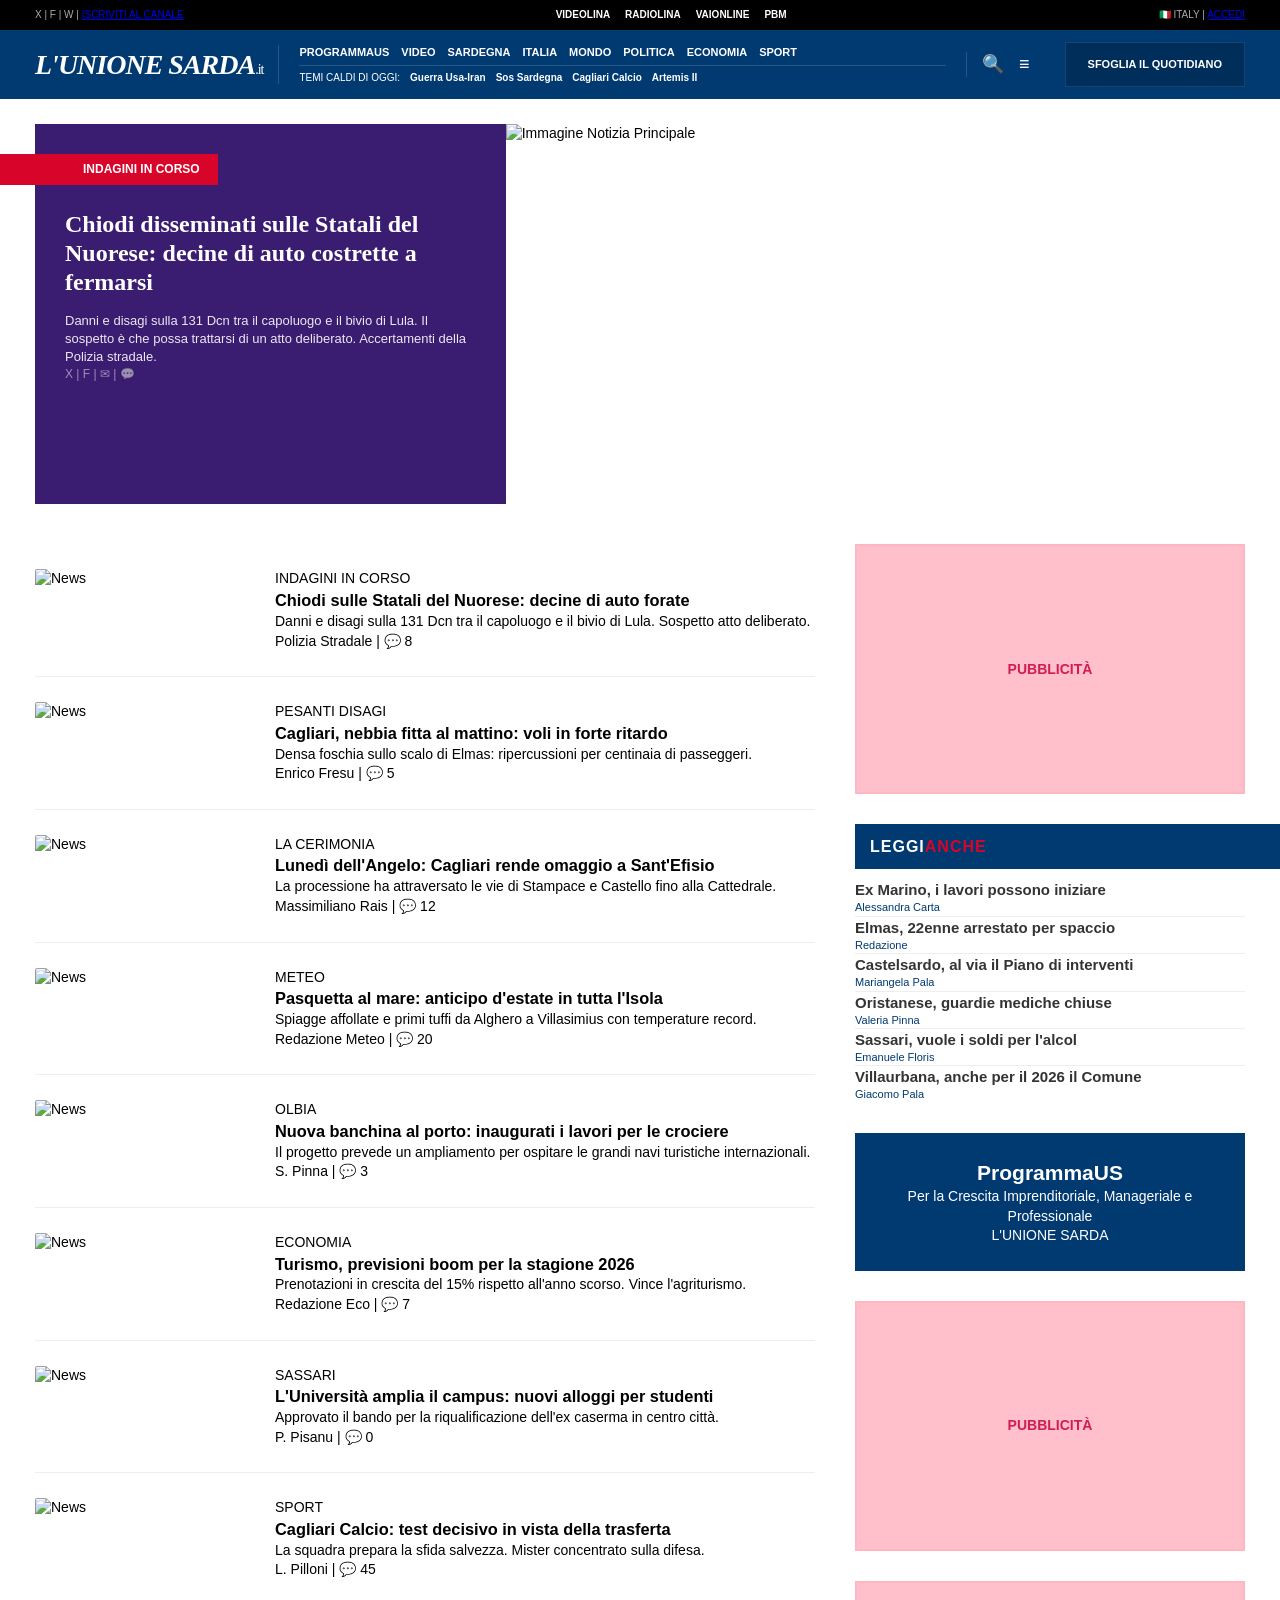
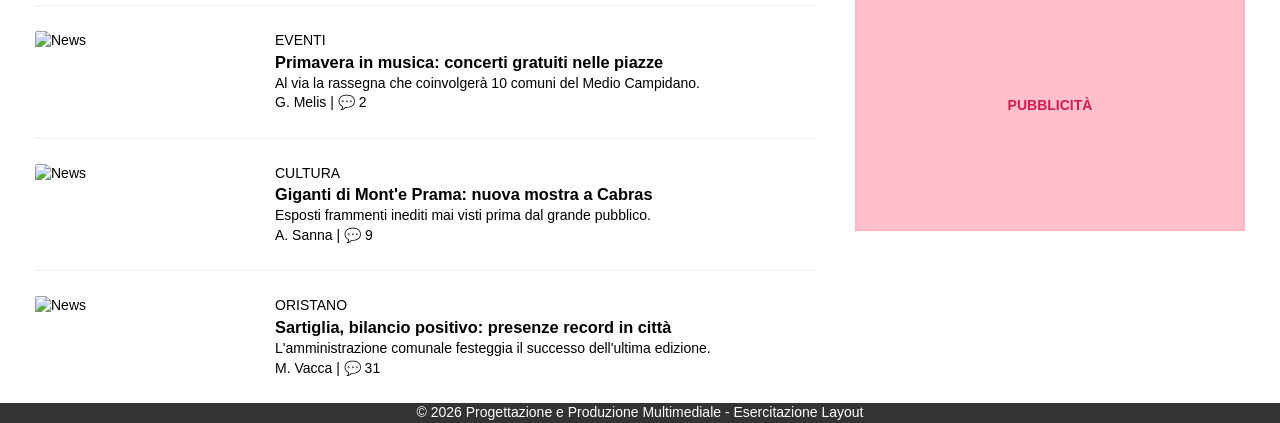
==== progetto PPM/index.html @ 2a77ed12 "Add files via upload" ====
<!DOCTYPE html>
<html lang="it">
<head>
    <meta charset="UTF-8">
    <meta name="viewport" content="width=device-width, initial-scale=1.0">
    <title>L'Unione Sarda - Progetto Multimedia Design 2025/26</title>
    <link rel="stylesheet" href="style.css">
</head>
<body>

    <header class="main-header">
        <div class="header-top-bar">
            <div class="container-full flex-header">
                <div class="top-left-links">
                    <span>X</span> | <span>F</span> | <span>W</span> | <a href="#">Iscriviti al canale</a>
                </div>
                <div class="top-partner-logos">
                    <span class="logo-partner">VIDEOLINA</span>
                    <span class="logo-partner">radiolina</span>
                    <span class="logo-partner">VaIOnLine</span>
                    <span class="logo-partner">PBM</span>
                </div>
                <div class="top-right-user">
                    <span>🇮🇹 Italy</span> | <a href="#">ACCEDI</a>
                </div>
            </div>
        </div>

        <div class="header-main-blue">
            <div class="container-full grid-header-main">
                <div class="logo-area">
                    <h1 class="logo-txt">L'UNIONE SARDA<span>.it</span></h1>
                </div>

                <div class="central-nav">
                    <nav class="main-nav-links" aria-label="Menu Principale">
                        <a href="#">ProgrammaUS</a> <a href="#">Video</a> <a href="#">Sardegna</a> <a href="#">Italia</a> 
                        <a href="#">Mondo</a> <a href="#">Politica</a> <a href="#">Economia</a> <a href="#">Sport</a>
                    </nav>
                    <div class="trending-topics">
                        <span class="trending-label">TEMI CALDI DI OGGI:</span>
                        <a href="#">Guerra Usa-Iran</a> <a href="#">Sos Sardegna</a> <a href="#">Cagliari Calcio</a> <a href="#">Artemis II</a>
                    </div>
                </div>

                <div class="action-icons">
                    <span role="button" aria-label="Cerca">🔍</span> 
                    <span role="button" aria-label="Menu">≡</span>
                </div>

                <div class="sfoglia-button-area">
                    <div class="btn-sfoglia">SFOGLIA IL QUOTIDIANO</div>
                </div>
            </div>
        </div>
    </header>

    <main class="container-full main-content">
        
        <article class="hero-block">
            <div class="hero-info">
                <div class="badge-wrapper">
                    <span class="red-badge">INDAGINI IN CORSO</span>
                </div>
                <h2>Chiodi disseminati sulle Statali del Nuorese: decine di auto costrette a fermarsi</h2>
                <p>Danni e disagi sulla 131 Dcn tra il capoluogo e il bivio di Lula. Il sospetto è che possa trattarsi di un atto deliberato. Accertamenti della Polizia stradale.</p>
                <div class="hero-social">X | F | ✉ | 💬</div>
            </div>
            <div class="hero-img-box">
                <img src="https://placehold.co/800x500/6f42c1/ffffff?text=TEXTURE+VIOLA+800x500" alt="Immagine Notizia Principale">
            </div>
        </article>

        <section class="lower-layout">
            
            <div class="news-list-side">
                
                <article class="news-item">
                    <div class="news-img"><img src="https://placehold.co/200x130/6f42c1/ffffff?text=IMG+1" alt="News"></div>
                    <div class="news-text">
                        <span class="tag-red">INDAGINI IN CORSO</span>
                        <h3>Chiodi sulle Statali del Nuorese: decine di auto forate</h3>
                        <p>Danni e disagi sulla 131 Dcn tra il capoluogo e il bivio di Lula. Sospetto atto deliberato.</p>
                        <div class="news-footer">Polizia Stradale | 💬 8</div>
                    </div>
                </article>

                <article class="news-item">
                    <div class="news-img"><img src="https://placehold.co/200x130/6f42c1/ffffff?text=IMG+2" alt="News"></div>
                    <div class="news-text">
                        <span class="tag-red">PESANTI DISAGI</span>
                        <h3>Cagliari, nebbia fitta al mattino: voli in forte ritardo</h3>
                        <p>Densa foschia sullo scalo di Elmas: ripercussioni per centinaia di passeggeri.</p>
                        <div class="news-footer">Enrico Fresu | 💬 5</div>
                    </div>
                </article>

                <article class="news-item">
                    <div class="news-img"><img src="https://placehold.co/200x130/6f42c1/ffffff?text=IMG+3" alt="News"></div>
                    <div class="news-text">
                        <span class="tag-red">LA CERIMONIA</span>
                        <h3>Lunedì dell'Angelo: Cagliari rende omaggio a Sant'Efisio</h3>
                        <p>La processione ha attraversato le vie di Stampace e Castello fino alla Cattedrale.</p>
                        <div class="news-footer">Massimiliano Rais | 💬 12</div>
                    </div>
                </article>

                <article class="news-item">
                    <div class="news-img"><img src="https://placehold.co/200x130/6f42c1/ffffff?text=IMG+4" alt="News"></div>
                    <div class="news-text">
                        <span class="tag-red">METEO</span>
                        <h3>Pasquetta al mare: anticipo d'estate in tutta l'Isola</h3>
                        <p>Spiagge affollate e primi tuffi da Alghero a Villasimius con temperature record.</p>
                        <div class="news-footer">Redazione Meteo | 💬 20</div>
                    </div>
                </article>

                <article class="news-item">
                    <div class="news-img"><img src="https://placehold.co/200x130/6f42c1/ffffff?text=IMG+5" alt="News"></div>
                    <div class="news-text">
                        <span class="tag-red">OLBIA</span>
                        <h3>Nuova banchina al porto: inaugurati i lavori per le crociere</h3>
                        <p>Il progetto prevede un ampliamento per ospitare le grandi navi turistiche internazionali.</p>
                        <div class="news-footer">S. Pinna | 💬 3</div>
                    </div>
                </article>

                <article class="news-item">
                    <div class="news-img"><img src="https://placehold.co/200x130/6f42c1/ffffff?text=IMG+6" alt="News"></div>
                    <div class="news-text">
                        <span class="tag-red">ECONOMIA</span>
                        <h3>Turismo, previsioni boom per la stagione 2026</h3>
                        <p>Prenotazioni in crescita del 15% rispetto all'anno scorso. Vince l'agriturismo.</p>
                        <div class="news-footer">Redazione Eco | 💬 7</div>
                    </div>
                </article>

                <article class="news-item">
                    <div class="news-img"><img src="https://placehold.co/200x130/6f42c1/ffffff?text=IMG+7" alt="News"></div>
                    <div class="news-text">
                        <span class="tag-red">SASSARI</span>
                        <h3>L'Università amplia il campus: nuovi alloggi per studenti</h3>
                        <p>Approvato il bando per la riqualificazione dell'ex caserma in centro città.</p>
                        <div class="news-footer">P. Pisanu | 💬 0</div>
                    </div>
                </article>

                <article class="news-item">
                    <div class="news-img"><img src="https://placehold.co/200x130/6f42c1/ffffff?text=IMG+8" alt="News"></div>
                    <div class="news-text">
                        <span class="tag-red">SPORT</span>
                        <h3>Cagliari Calcio: test decisivo in vista della trasferta</h3>
                        <p>La squadra prepara la sfida salvezza. Mister concentrato sulla difesa.</p>
                        <div class="news-footer">L. Pilloni | 💬 45</div>
                    </div>
                </article>

                <article class="news-item">
                    <div class="news-img"><img src="https://placehold.co/200x130/6f42c1/ffffff?text=IMG+9" alt="News"></div>
                    <div class="news-text">
                        <span class="tag-red">EVENTI</span>
                        <h3>Primavera in musica: concerti gratuiti nelle piazze</h3>
                        <p>Al via la rassegna che coinvolgerà 10 comuni del Medio Campidano.</p>
                        <div class="news-footer">G. Melis | 💬 2</div>
                    </div>
                </article>

                <article class="news-item">
                    <div class="news-img"><img src="https://placehold.co/200x130/6f42c1/ffffff?text=IMG+10" alt="News"></div>
                    <div class="news-text">
                        <span class="tag-red">CULTURA</span>
                        <h3>Giganti di Mont'e Prama: nuova mostra a Cabras</h3>
                        <p>Esposti frammenti inediti mai visti prima dal grande pubblico.</p>
                        <div class="news-footer">A. Sanna | 💬 9</div>
                    </div>
                </article>

                <article class="news-item">
                    <div class="news-img"><img src="https://placehold.co/200x130/6f42c1/ffffff?text=IMG+11" alt="News"></div>
                    <div class="news-text">
                        <span class="tag-red">ORISTANO</span>
                        <h3>Sartiglia, bilancio positivo: presenze record in città</h3>
                        <p>L'amministrazione comunale festeggia il successo dell'ultima edizione.</p>
                        <div class="news-footer">M. Vacca | 💬 31</div>
                    </div>
                </article>

            </div> <aside class="ads-sidebar">
                
                <div class="ad-pink">PUBBLICITÀ</div>

                <div class="leggi-anche-box">
                    <div class="leggi-anche-header">
                        LEGGI <span>ANCHE</span>
                    </div>
                    <ul class="leggi-anche-list">
                        <li><a href="#">Ex Marino, i lavori possono iniziare</a><span class="autore-link">Alessandra Carta</span></li>
                        <li><a href="#">Elmas, 22enne arrestato per spaccio</a><span class="autore-link">Redazione</span></li>
                        <li><a href="#">Castelsardo, al via il Piano di interventi</a><span class="autore-link">Mariangela Pala</span></li>
                        <li><a href="#">Oristanese, guardie mediche chiuse</a><span class="autore-link">Valeria Pinna</span></li>
                        <li><a href="#">Sassari, vuole i soldi per l'alcol</a><span class="autore-link">Emanuele Floris</span></li>
                        <li><a href="#">Villaurbana, anche per il 2026 il Comune</a><span class="autore-link">Giacomo Pala</span></li>
                    </ul>
                </div>

                <div class="promo-blue-card">
                    <h2>ProgrammaUS</h2>
                    <p>Per la Crescita Imprenditoriale, Manageriale e Professionale</p>
                    <div class="promo-footer">L'UNIONE SARDA</div>
                </div>

                <div class="ad-pink">PUBBLICITÀ</div>
                <div class="ad-pink">PUBBLICITÀ</div>

            </aside>
        </section>

    </main>

    <footer class="main-footer">
        <div class="container-full">
            <p>&copy; 2026 Progettazione e Produzione Multimediale - Esercitazione Layout</p>
        </div>
    </footer>

</body>
</html>
---- progetto PPM/style.css ----
/* =========================================================
   1. RESET E VARIABILI (Punto Zero)
   ========================================================= */
* {
    margin: 0 !important;
    padding: 0 !important;
    box-sizing: border-box !important;
}

:root {
    --us-black: #000000;
    --us-blue-main: #003a70;
    --us-blue-dark: #002e5a;
    --viola-notizia: #3a1c71;
    --rosso-news: #d90429;
    --border-light: rgba(255,255,255,0.15);
}

html, body {
    width: 100%;
    background-color: #ffffff;
    font-family: 'Segoe UI', Tahoma, Geneva, Verdana, sans-serif;
    font-size: 14px;
    line-height: 1.4;
    /* CRITICO: Impedisce lo scroll laterale per le linguette infinite */
    overflow-x: hidden; 
}

.container-full { 
    max-width: 1240px; 
    margin: 0 auto !important; 
    padding: 0 15px !important; 
}

/* =========================================================
   2. HEADER (Invariato)
   ========================================================= */
.header-top-bar {
    background-color: var(--us-black) !important;
    color: #aaa !important;
    font-size: 10px !important;
    padding: 8px 0 !important;
    text-transform: uppercase;
    width: 100%;
    display: block !important;
}

.flex-header { display: flex !important; justify-content: space-between !important; align-items: center !important; }
.top-partner-logos { display: flex !important; gap: 15px !important; color: #fff !important; font-weight: bold; }
.header-main-blue { background-color: var(--us-blue-main) !important; color: #fff !important; padding: 12px 0 0 0 !important; }
.grid-header-main { display: grid !important; grid-template-columns: auto 1fr auto auto; align-items: center !important; gap: 20px !important; padding-bottom: 12px !important; }
.logo-txt { font-family: 'Times New Roman', serif; font-style: italic; font-weight: bold; font-size: 28px !important; letter-spacing: -1px; }
.logo-txt span { font-style: normal; font-weight: normal; font-size: 14px !important; }
.logo-area { border-right: 1px solid var(--border-light) !important; padding-right: 15px !important; }
.central-nav { display: flex !important; flex-direction: column !important; gap: 5px !important; }
.main-nav-links { display: flex !important; gap: 12px !important; }
.main-nav-links a { color: #fff !important; text-decoration: none; font-size: 11px !important; font-weight: 700; text-transform: uppercase; }
.trending-topics { font-size: 10px !important; border-top: 1px solid var(--border-light) !important; padding-top: 5px !important; display: flex !important; gap: 10px !important; }
.trending-topics a { color: #fff !important; text-decoration: none; font-weight: bold; }
.action-icons { display: flex !important; gap: 15px !important; font-size: 18px !important; padding: 0 15px !important; border-left: 1px solid var(--border-light) !important; }
.btn-sfoglia { background-color: var(--us-blue-dark) !important; padding: 14px 22px !important; font-size: 11px !important; font-weight: bold; border: 1px solid rgba(255,255,255,0.1) !important; }

/* =========================================================
   3. HERO BLOCK (Linguetta Rossa a SINISTRA)
   ========================================================= */
.main-content { margin-top: 25px !important; }
.hero-block { display: flex !important; background: #fff; min-height: 380px; overflow: visible !important; }

.hero-info {
    flex: 1 !important; 
    background-color: var(--viola-notizia) !important;
    padding: 30px !important; 
    position: relative;
    color: white !important;
    display: flex !important; 
    flex-direction: column !important; 
    justify-content: flex-start !important;
}

.hero-img-box { flex: 1.8 !important; }
.hero-img-box img { width: 100%; height: 100%; object-fit: cover; display: block; }

.badge-wrapper { position: relative; margin-top: -10px; margin-bottom: 25px !important; display: flex; }
.red-badge {
    background-color: var(--rosso-news) !important;
    padding: 7px 18px !important; 
    font-weight: bold; font-size: 12px !important;
    color: white !important;
    text-transform: uppercase;
    position: relative; z-index: 5; 
}

/* Nastro infinito a sinistra */
.red-badge::before {
    content: ""; position: absolute; top: 0; bottom: 0; right: 0;
    left: -4000px !important; background-color: var(--rosso-news) !important; z-index: -1; 
}

.hero-info h2 { font-family: 'Georgia', serif; font-size: 24px !important; line-height: 1.2 !important; margin-bottom: 15px !important; }
.hero-info p { font-size: 13px !important; opacity: 0.9 !important; margin-bottom: 20px; }
.hero-social { margin-top: auto; color: rgba(255,255,255,0.5); font-size: 12px; }

/* =========================================================
   4. LAYOUT 11 NOTIZIE E SIDEBAR
   ========================================================= */
.lower-layout { display: grid !important; grid-template-columns: 2fr 1fr !important; gap: 40px !important; margin-top: 40px !important; }

.news-item { display: flex !important; gap: 20px !important; padding: 25px 0 !important; border-bottom: 1px solid #eee !important; }
.news-item:last-child { border-bottom: none !important; }
.news-img { flex: 0 0 220px !important; }
.news-img img { width: 100%; height: auto; display: block; border-radius: 2px; }
.news-text { flex: 1 !important; display: flex; flex-direction: column; justify-content: center; }

.ads-sidebar { display: flex !important; flex-direction: column !important; gap: 30px !important; overflow: visible !important; }

.ad-pink {
    background-color: #ffc0cb !important;
    min-height: 250px !important;
    display: flex !important; align-items: center; justify-content: center;
    color: #d11d53 !important; font-weight: bold; border: 2px solid #ffb6c1 !important;
    text-transform: uppercase;
}

/* =========================================================
   5. BOX LEGGI ANCHE (Linguetta Blu con testo Bianco/Rosso)
   ========================================================= */
.leggi-anche-box {
    background-color: #fff;
    margin-top: 10px;
    position: relative;
    /* overflow: visible permette alla barra blu di uscire a destra dello schermo */
    overflow: visible !important; 
}

.leggi-anche-header {
    /* Barra spessa blu */
    height: 45px !important;
    background-color: var(--us-blue-main) !important; /* Barra tutta blu */
    display: flex !important;
    align-items: center !important;
    padding: 0 15px !important;
    
    /* Testo "LEGGI" (e impostazione base) in bianco */
    color: #ffffff !important;
    font-weight: bold;
    font-size: 16px;
    text-transform: uppercase;
    letter-spacing: 1px;
    
    position: relative;
    z-index: 5;
}

/* Nastro infinito blu a DESTRA */
.leggi-anche-header::after {
    content: "";
    position: absolute;
    top: 0; 
    bottom: 0; 
    left: 0;
    /* La barra blu si allunga a destra per 4000px */
    right: -4000px !important; 
    background-color: var(--us-blue-main) !important;
    z-index: -1;
}

/* La parola "ANCHE" scritta in ROSSO */
.leggi-anche-header span {
    color: var(--rosso-news) !important; /* Applica il rosso della variabile */
    margin-left: 6px; /* Spazio tra le due parole */
}

/* Lista dei link sotto la barra */
.leggi-anche-list { 
    list-style: none !important; 
    padding-top: 10px !important; 
}

.leggi-anche-list li { 
    padding: 12px 0; 
    border-bottom: 1px solid #eee; 
}

.leggi-anche-list li:last-child { 
    border-bottom: none; 
}

.leggi-anche-list li a { 
    text-decoration: none; 
    color: #333 !important; 
    font-weight: 700; 
    font-size: 15px; 
    display: block; 
    margin-bottom: 4px;
}

.leggi-anche-list li a:hover { 
    color: var(--us-blue-main) !important; 
}

/* Nome autore */
.autore-link { 
    display: block; 
    font-size: 11px; 
    color: var(--us-blue-main); 
    font-weight: 500; 
}

/* Card Promo e Footer (Raggruppati qui per ordine) */
.promo-blue-card { 
    background-color: var(--us-blue-main) !important; 
    color: white !important; 
    padding: 25px !important; 
    text-align: center !important; 
    margin-top: 20px;
}

.main-footer { 
    background: #333; 
    color: #fff; 
    padding: 30px 0; 
    margin-top: 50px; 
    text-align: center; 
}
/* =========================================================
   6. RESPONSIVE
   ========================================================= */
@media (max-width: 1024px) {
    .grid-header-main, .lower-layout { grid-template-columns: 1fr !important; }
    .hero-block, .news-item { flex-direction: column !important; }
    .news-img { flex: none !important; width: 100% !important; }
    /* Riduciamo le linguette su mobile per sicurezza */
    .red-badge::before { left: -200px !important; }
    .leggi-anche-header::after { right: -200px !important; }
}
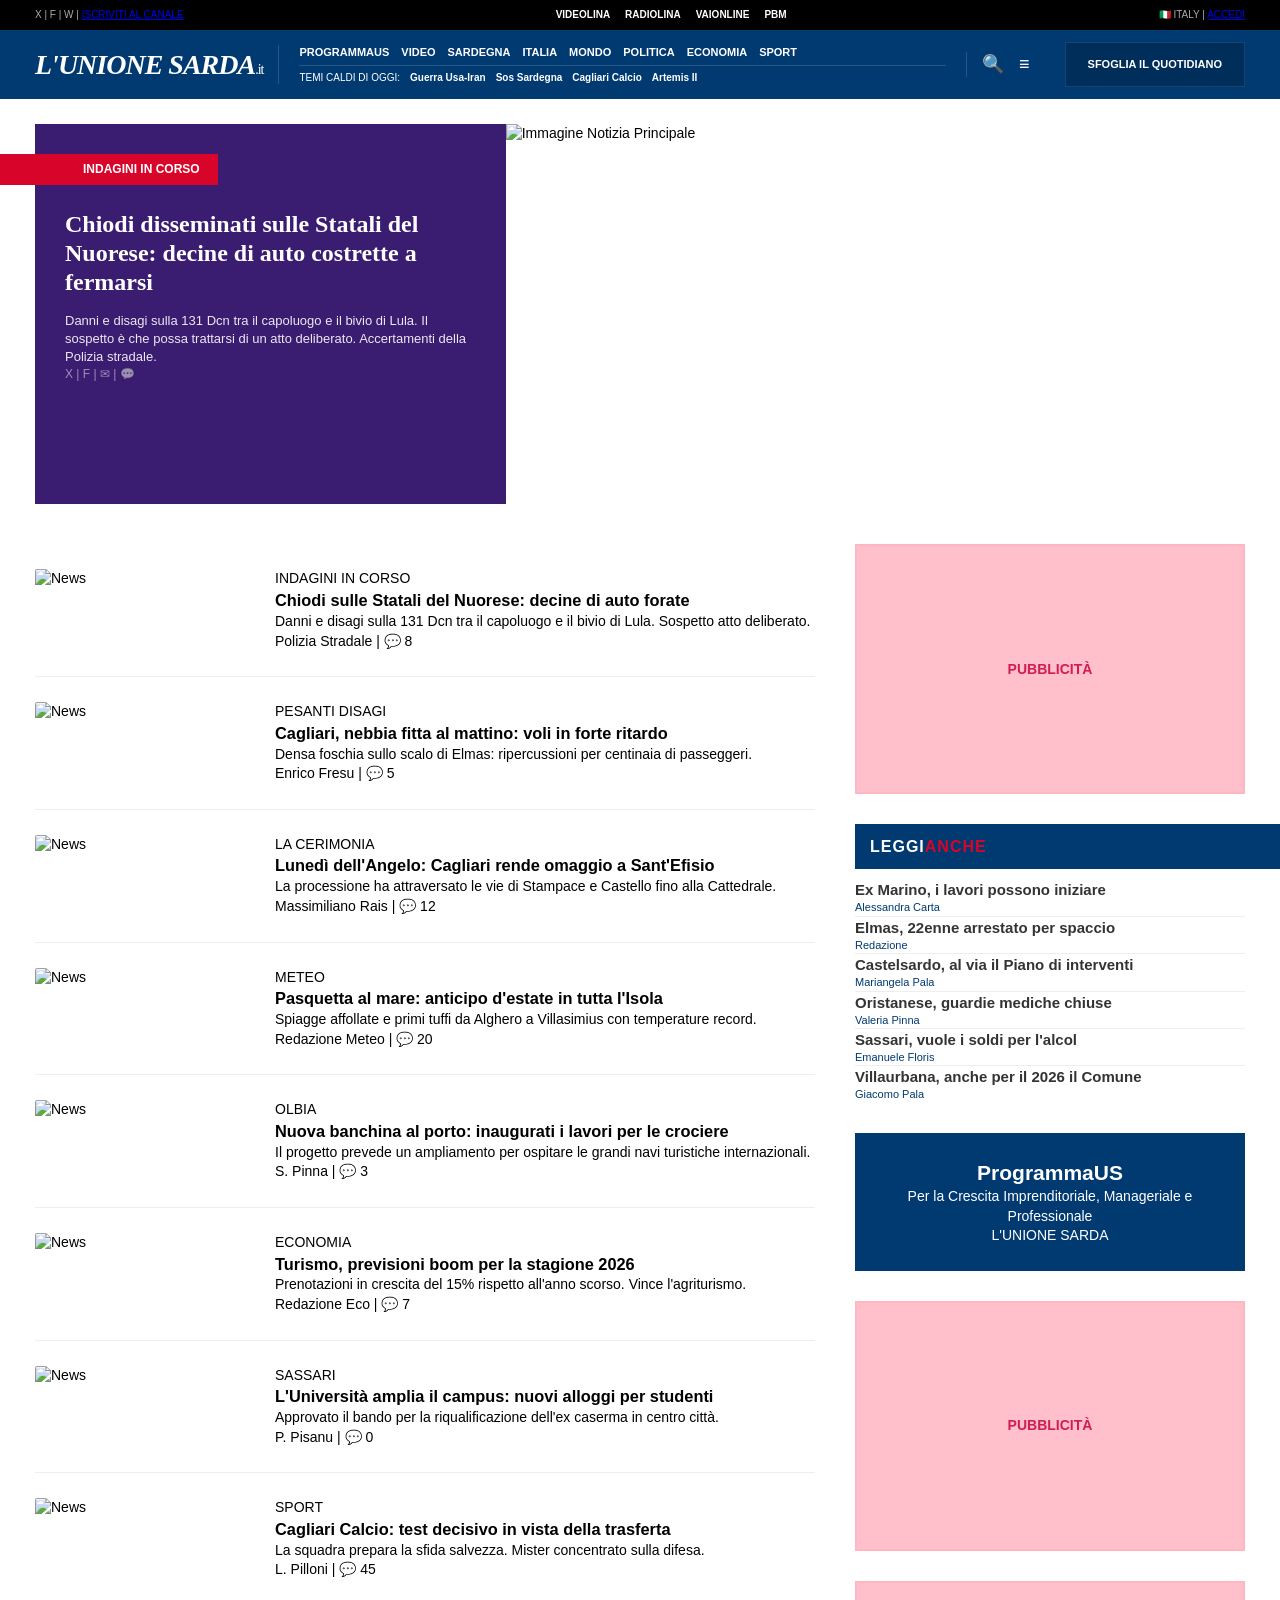
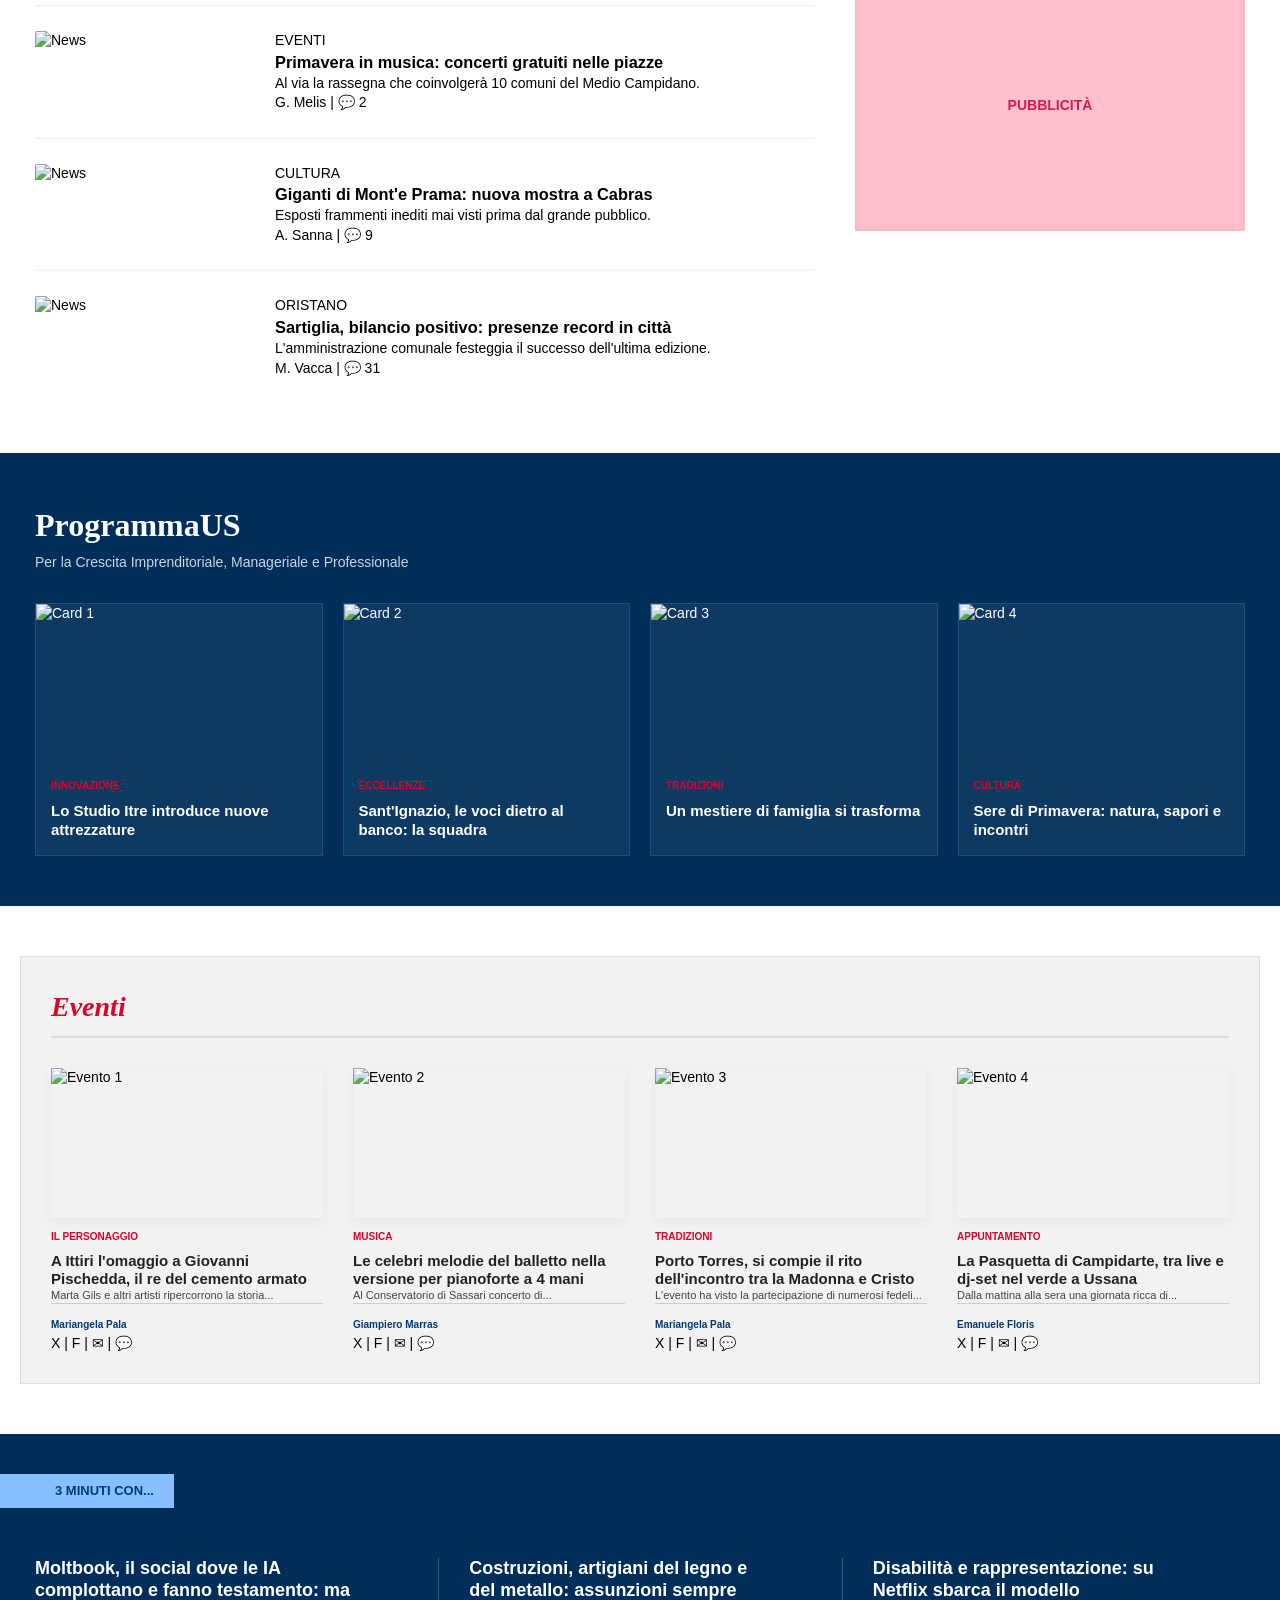
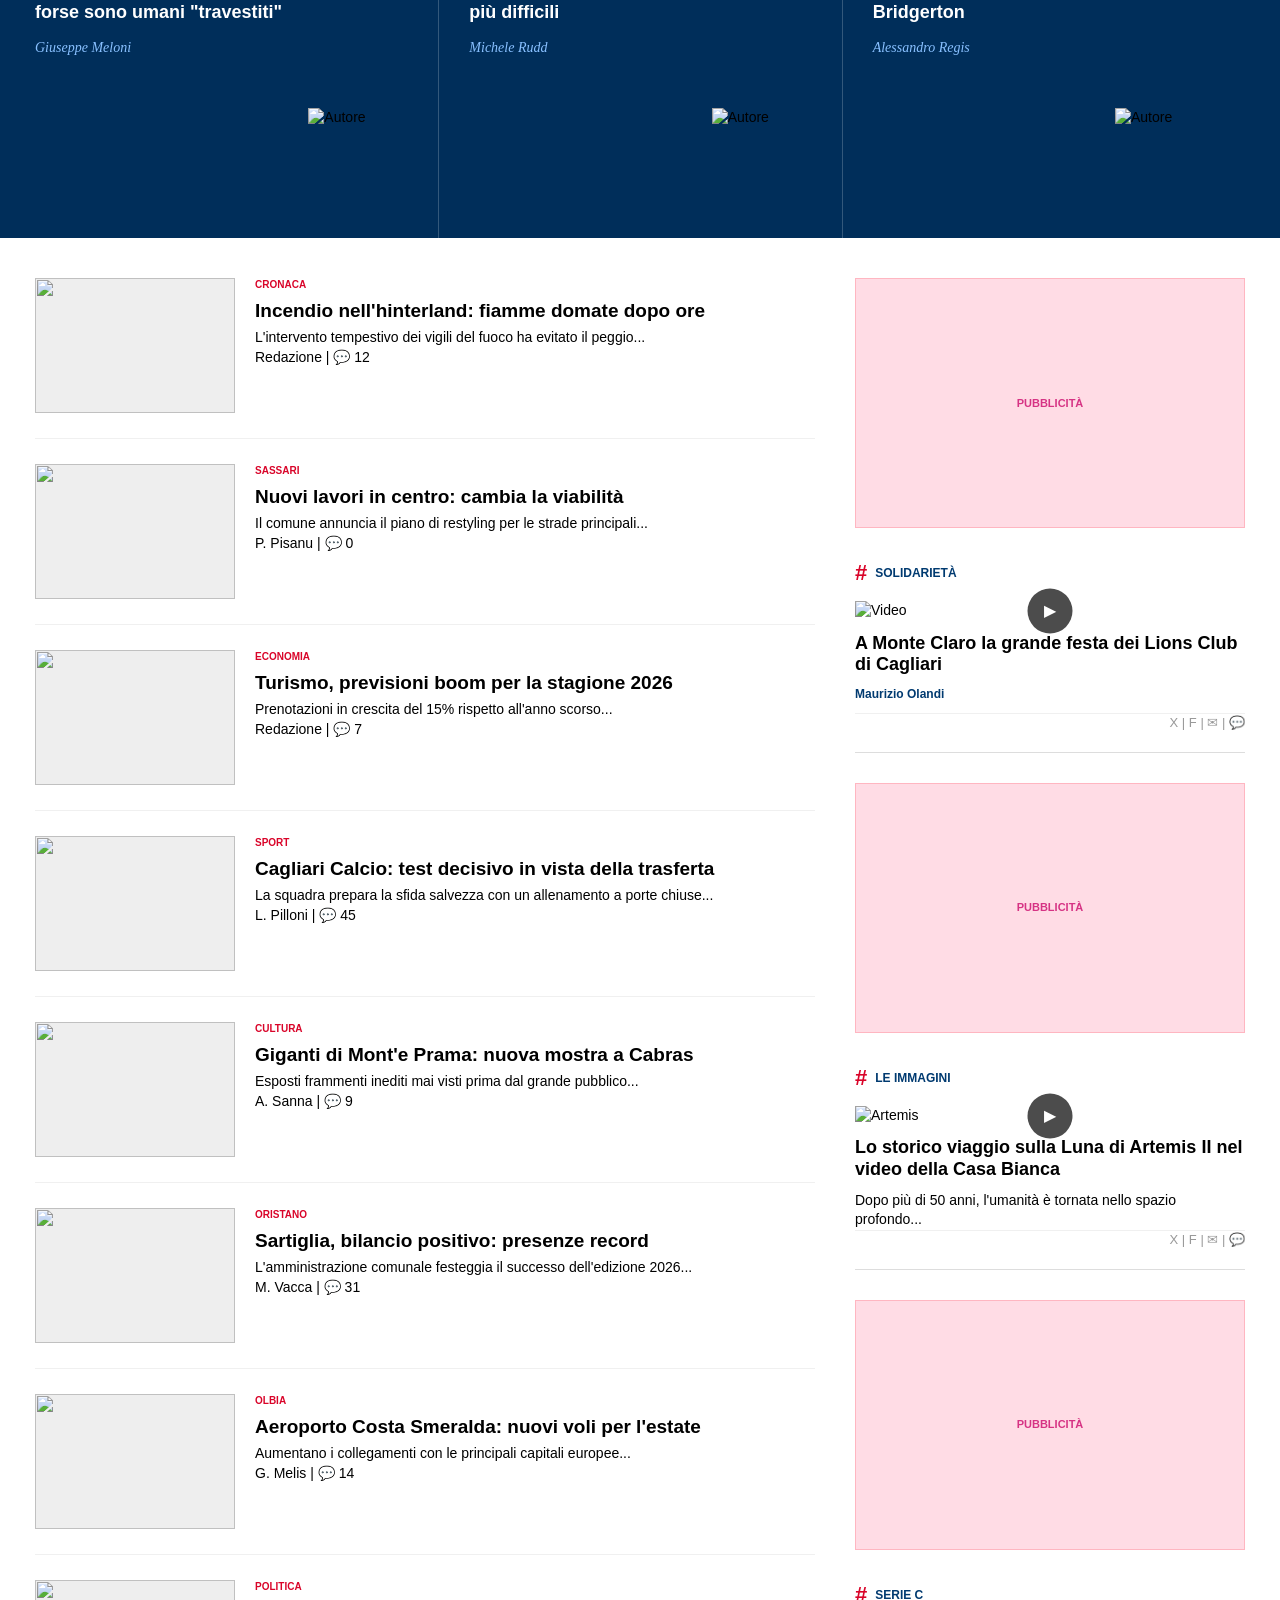
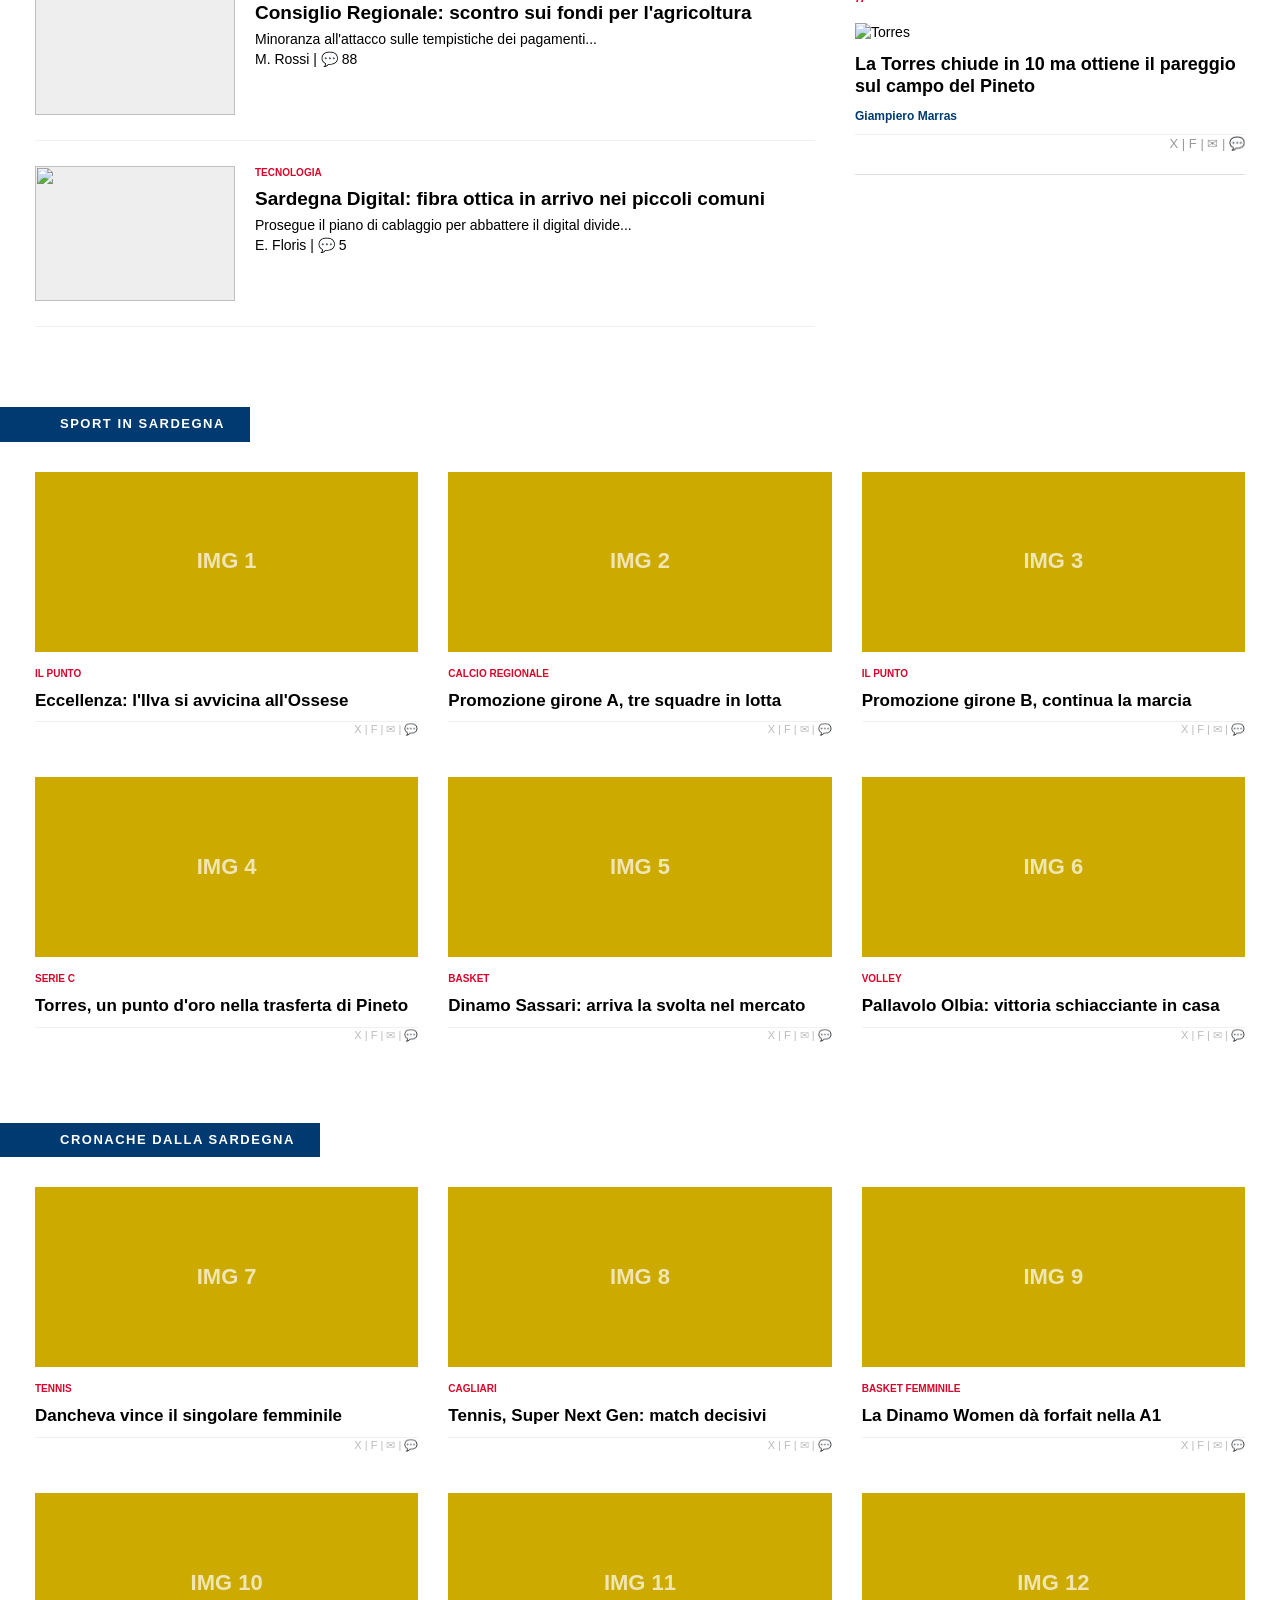
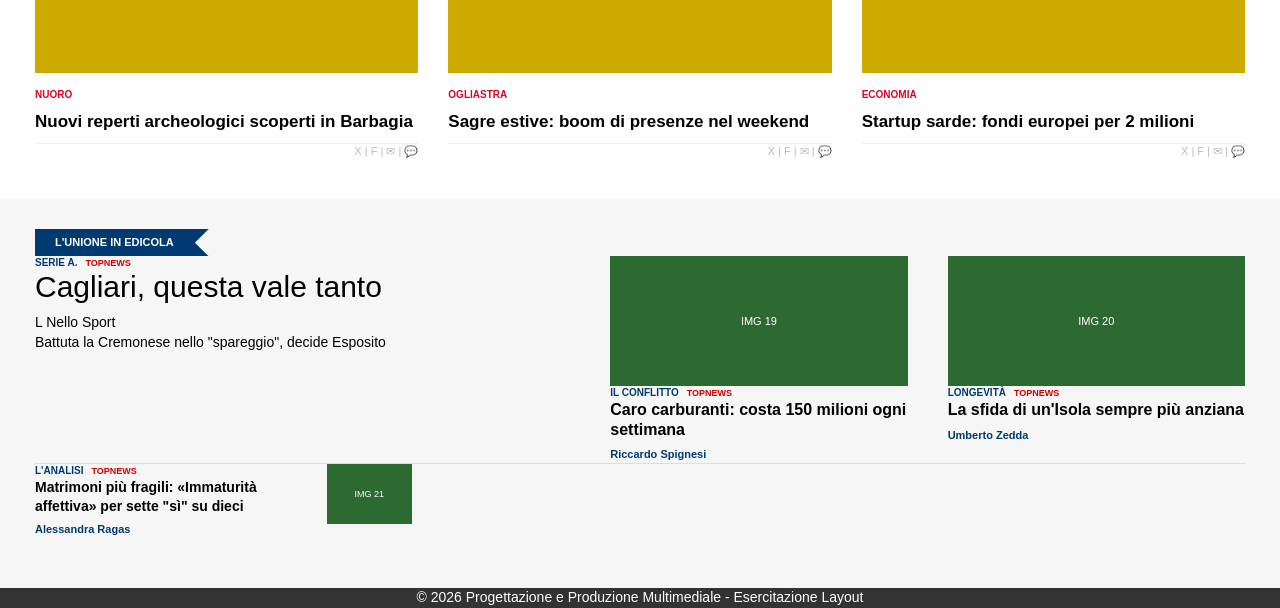
==== commit 8d609d4c: "Add files via upload" ====
--- a/progetto PPM/index.html
+++ b/progetto PPM/index.html
@@ -217,6 +217,473 @@
 
     </main>
 
+<section class="programma-us-section">
+    <div class="container-full">
+        
+        <div class="programma-us-header">
+            <h2>ProgrammaUS</h2>
+            <p>Per la Crescita Imprenditoriale, Manageriale e Professionale</p>
+        </div>
+
+        <div class="programma-us-grid">
+            
+            <article class="us-card">
+                <div class="us-card-img">
+                    <img src="https://placehold.co/300x200/222/fff?text=card+1" alt="Card 1">
+                </div>
+                <div class="us-card-body">
+                    <span class="tag-red-sm">INNOVAZIONE</span>
+                    <h3>Lo Studio Itre introduce nuove attrezzature</h3>
+                </div>
+            </article>
+
+            <article class="us-card">
+                <div class="us-card-img">
+                    <img src="https://placehold.co/300x200/222/fff?text=card+2" alt="Card 2">
+                </div>
+                <div class="us-card-body">
+                    <span class="tag-red-sm">ECCELLENZE</span>
+                    <h3>Sant'Ignazio, le voci dietro al banco: la squadra</h3>
+                </div>
+            </article>
+
+            <article class="us-card">
+                <div class="us-card-img">
+                    <img src="https://placehold.co/300x200/222/fff?text=card+3" alt="Card 3">
+                </div>
+                <div class="us-card-body">
+                    <span class="tag-red-sm">TRADIZIONI</span>
+                    <h3>Un mestiere di famiglia si trasforma</h3>
+                </div>
+            </article>
+
+            <article class="us-card">
+                <div class="us-card-img">
+                    <img src="https://placehold.co/300x200/222/fff?text=card+4" alt="Card 4">
+                </div>
+                <div class="us-card-body">
+                    <span class="tag-red-sm">CULTURA</span>
+                    <h3>Sere di Primavera: natura, sapori e incontri</h3>
+                </div>
+            </article>
+
+        </div> 
+    </div>
+</section>
+
+<section class="eventi-section">
+    <div class="container-full">
+        
+        <div class="eventi-header">
+            <h2>Eventi</h2>
+        </div>
+
+        <div class="eventi-grid">
+            
+            <article class="evento-card">
+                <div class="evento-img">
+                    <img src="https://placehold.co/300x200/eee/666?text=evento+1" alt="Evento 1">
+                </div>
+                <div class="evento-body">
+                    <span class="tag-red-sm">IL PERSONAGGIO</span>
+                    <h3>A Ittiri l'omaggio a Giovanni Pischedda, il re del cemento armato</h3>
+                    <p>Marta Gils e altri artisti ripercorrono la storia...</p>
+                    <div class="evento-footer">
+                        <span class="autore">Mariangela Pala</span>
+                        <div class="social-icons-sm">X | F | ✉ | 💬</div>
+                    </div>
+                </div>
+            </article>
+
+            <article class="evento-card">
+                <div class="evento-img">
+                    <img src="https://placehold.co/300x200/eee/666?text=evento+2" alt="Evento 2">
+                </div>
+                <div class="evento-body">
+                    <span class="tag-red-sm">MUSICA</span>
+                    <h3>Le celebri melodie del balletto nella versione per pianoforte a 4 mani</h3>
+                    <p>Al Conservatorio di Sassari concerto di...</p>
+                    <div class="evento-footer">
+                        <span class="autore">Giampiero Marras</span>
+                        <div class="social-icons-sm">X | F | ✉ | 💬</div>
+                    </div>
+                </div>
+            </article>
+
+            <article class="evento-card">
+                <div class="evento-img">
+                    <img src="https://placehold.co/300x200/eee/666?text=evento+3" alt="Evento 3">
+                </div>
+                <div class="evento-body">
+                    <span class="tag-red-sm">TRADIZIONI</span>
+                    <h3>Porto Torres, si compie il rito dell'incontro tra la Madonna e Cristo</h3>
+                    <p>L'evento ha visto la partecipazione di numerosi fedeli...</p>
+                    <div class="evento-footer">
+                        <span class="autore">Mariangela Pala</span>
+                        <div class="social-icons-sm">X | F | ✉ | 💬</div>
+                    </div>
+                </div>
+            </article>
+
+            <article class="evento-card">
+                <div class="evento-img">
+                    <img src="https://placehold.co/300x200/eee/666?text=evento+4" alt="Evento 4">
+                </div>
+                <div class="evento-body">
+                    <span class="tag-red-sm">APPUNTAMENTO</span>
+                    <h3>La Pasquetta di Campidarte, tra live e dj-set nel verde a Ussana</h3>
+                    <p>Dalla mattina alla sera una giornata ricca di...</p>
+                    <div class="evento-footer">
+                        <span class="autore">Emanuele Floris</span>
+                        <div class="social-icons-sm">X | F | ✉ | 💬</div>
+                    </div>
+                </div>
+            </article>
+
+        </div>
+    </div>
+</section>
+
+<section class="tre-minuti-section">
+    <div class="container-full">
+        
+        <div class="tre-minuti-header">
+            <h3>3 MINUTI CON...</h3>
+        </div>
+
+        <div class="tre-minuti-grid">
+            
+            <article class="editoriale-card">
+                <div class="editoriale-text">
+                    <h3>Moltbook, il social dove le IA complottano e fanno testamento: ma forse sono umani "travestiti"</h3>
+                    <span class="autore-editoriale">Giuseppe Meloni</span>
+                </div>
+                <div class="editoriale-img">
+                    <img src="https://placehold.co/150x150/222/fff?text=AUTORE+1" alt="Autore">
+                </div>
+            </article>
+
+            <article class="editoriale-card">
+                <div class="editoriale-text">
+                    <h3>Costruzioni, artigiani del legno e del metallo: assunzioni sempre più difficili</h3>
+                    <span class="autore-editoriale">Michele Rudd</span>
+                </div>
+                <div class="editoriale-img">
+                    <img src="https://placehold.co/150x150/222/fff?text=AUTORE+2" alt="Autore">
+                </div>
+            </article>
+
+            <article class="editoriale-card">
+                <div class="editoriale-text">
+                    <h3>Disabilità e rappresentazione: su Netflix sbarca il modello Bridgerton</h3>
+                    <span class="autore-editoriale">Alessandro Regis</span>
+                </div>
+                <div class="editoriale-img">
+                    <img src="https://placehold.co/150x150/222/fff?text=AUTORE+3" alt="Autore">
+                </div>
+            </article>
+
+        </div>
+    </div>
+</section>
+
+<section class="news-sidebar-section">
+    <div class="container-full">
+        <div class="main-layout-grid">
+            
+            <div class="news-list-container">
+                
+                <article class="news-horizontal-card">
+                    <div class="news-thumb"><img src="https://placehold.co/200x135/ddd/333?text=IMG+1"></div>
+                    <div class="news-content">
+                        <span class="tag-red-sm">CRONACA</span>
+                        <h3>Incendio nell'hinterland: fiamme domate dopo ore</h3>
+                        <p>L'intervento tempestivo dei vigili del fuoco ha evitato il peggio...</p>
+                        <div class="news-meta">Redazione | 💬 12</div>
+                    </div>
+                </article>
+
+                <article class="news-horizontal-card">
+                    <div class="news-thumb"><img src="https://placehold.co/200x135/ddd/333?text=IMG+2"></div>
+                    <div class="news-content">
+                        <span class="tag-red-sm">SASSARI</span>
+                        <h3>Nuovi lavori in centro: cambia la viabilità</h3>
+                        <p>Il comune annuncia il piano di restyling per le strade principali...</p>
+                        <div class="news-meta">P. Pisanu | 💬 0</div>
+                    </div>
+                </article>
+
+                <article class="news-horizontal-card">
+                    <div class="news-thumb"><img src="https://placehold.co/200x135/ddd/333?text=IMG+3"></div>
+                    <div class="news-content">
+                        <span class="tag-red-sm">ECONOMIA</span>
+                        <h3>Turismo, previsioni boom per la stagione 2026</h3>
+                        <p>Prenotazioni in crescita del 15% rispetto all'anno scorso...</p>
+                        <div class="news-meta">Redazione | 💬 7</div>
+                    </div>
+                </article>
+
+                <article class="news-horizontal-card">
+                    <div class="news-thumb"><img src="https://placehold.co/200x135/ddd/333?text=IMG+4"></div>
+                    <div class="news-content">
+                        <span class="tag-red-sm">SPORT</span>
+                        <h3>Cagliari Calcio: test decisivo in vista della trasferta</h3>
+                        <p>La squadra prepara la sfida salvezza con un allenamento a porte chiuse...</p>
+                        <div class="news-meta">L. Pilloni | 💬 45</div>
+                    </div>
+                </article>
+
+                <article class="news-horizontal-card">
+                    <div class="news-thumb"><img src="https://placehold.co/200x135/ddd/333?text=IMG+5"></div>
+                    <div class="news-content">
+                        <span class="tag-red-sm">CULTURA</span>
+                        <h3>Giganti di Mont'e Prama: nuova mostra a Cabras</h3>
+                        <p>Esposti frammenti inediti mai visti prima dal grande pubblico...</p>
+                        <div class="news-meta">A. Sanna | 💬 9</div>
+                    </div>
+                </article>
+
+                <article class="news-horizontal-card">
+                    <div class="news-thumb"><img src="https://placehold.co/200x135/ddd/333?text=IMG+6"></div>
+                    <div class="news-content">
+                        <span class="tag-red-sm">ORISTANO</span>
+                        <h3>Sartiglia, bilancio positivo: presenze record</h3>
+                        <p>L'amministrazione comunale festeggia il successo dell'edizione 2026...</p>
+                        <div class="news-meta">M. Vacca | 💬 31</div>
+                    </div>
+                </article>
+
+                <article class="news-horizontal-card">
+                    <div class="news-thumb"><img src="https://placehold.co/200x135/ddd/333?text=IMG+7"></div>
+                    <div class="news-content">
+                        <span class="tag-red-sm">OLBIA</span>
+                        <h3>Aeroporto Costa Smeralda: nuovi voli per l'estate</h3>
+                        <p>Aumentano i collegamenti con le principali capitali europee...</p>
+                        <div class="news-meta">G. Melis | 💬 14</div>
+                    </div>
+                </article>
+
+                <article class="news-horizontal-card">
+                    <div class="news-thumb"><img src="https://placehold.co/200x135/ddd/333?text=IMG+8"></div>
+                    <div class="news-content">
+                        <span class="tag-red-sm">POLITICA</span>
+                        <h3>Consiglio Regionale: scontro sui fondi per l'agricoltura</h3>
+                        <p>Minoranza all'attacco sulle tempistiche dei pagamenti...</p>
+                        <div class="news-meta">M. Rossi | 💬 88</div>
+                    </div>
+                </article>
+
+                <article class="news-horizontal-card">
+                    <div class="news-thumb"><img src="https://placehold.co/200x135/ddd/333?text=IMG+9"></div>
+                    <div class="news-content">
+                        <span class="tag-red-sm">TECNOLOGIA</span>
+                        <h3>Sardegna Digital: fibra ottica in arrivo nei piccoli comuni</h3>
+                        <p>Prosegue il piano di cablaggio per abbattere il digital divide...</p>
+                        <div class="news-meta">E. Floris | 💬 5</div>
+                    </div>
+                </article>
+
+            </div>
+
+            <aside class="sidebar-ads">
+    
+    <div class="ad-pink-box">PUBBLICITÀ</div>
+
+    <article class="sidebar-news-card">
+        <div class="sidebar-news-header">
+            <span class="icon-red">#</span> <span class="tag-blue-main">SOLIDARIETÀ</span>
+        </div>
+        <div class="sidebar-news-img video-thumb">
+            <img src="https://placehold.co/300x200/444/fff?text=PLAY+VIDEO" alt="Video">
+            <div class="play-button">▶</div>
+        </div>
+        <h3>A Monte Claro la grande festa dei Lions Club di Cagliari</h3>
+        <span class="autore-sm">Maurizio Olandi</span>
+        <div class="sidebar-social-icons">X | F | ✉ | 💬</div>
+    </article>
+
+    <div class="ad-pink-box">PUBBLICITÀ</div>
+
+    <article class="sidebar-news-card">
+        <div class="sidebar-news-header">
+            <span class="icon-red">#</span> <span class="tag-blue-main">LE IMMAGINI</span>
+        </div>
+        <div class="sidebar-news-img video-thumb">
+            <img src="https://placehold.co/300x200/222/fff?text=ARTEMIS+II" alt="Artemis">
+            <div class="play-button">▶</div>
+        </div>
+        <h3>Lo storico viaggio sulla Luna di Artemis II nel video della Casa Bianca</h3>
+        <p>Dopo più di 50 anni, l'umanità è tornata nello spazio profondo...</p>
+        <div class="sidebar-social-icons">X | F | ✉ | 💬</div>
+    </article>
+
+    <div class="ad-pink-box">PUBBLICITÀ</div>
+
+    <article class="sidebar-news-card">
+        <div class="sidebar-news-header">
+            <span class="icon-red">#</span> <span class="tag-blue-main">SERIE C</span>
+        </div>
+        <div class="sidebar-news-img">
+            <img src="https://placehold.co/300x200/555/fff?text=TORRES" alt="Torres">
+        </div>
+        <h3>La Torres chiude in 10 ma ottiene il pareggio sul campo del Pineto</h3>
+        <span class="autore-sm">Giampiero Marras</span>
+        <div class="sidebar-social-icons">X | F | ✉ | 💬</div>
+    </article>
+
+</aside>
+
+        </div>
+    </div>
+</section>
+
+<section class="sezione-banner-blu">
+    <div class="container-full">
+        <div class="banner-blu-header">
+            <h3>SPORT IN SARDEGNA</h3>
+        </div>
+        <div class="grid-tre-colonne">
+            <article class="card-stretto">
+                <div class="rettangolo-ocra">IMG 1</div>
+                <span class="tag-red-sm">IL PUNTO</span>
+                <h4>Eccellenza: l'Ilva si avvicina all'Ossese</h4>
+                <div class="social-icons-sm">X | F | ✉ | 💬</div>
+            </article>
+            <article class="card-stretto">
+                <div class="rettangolo-ocra">IMG 2</div>
+                <span class="tag-red-sm">CALCIO REGIONALE</span>
+                <h4>Promozione girone A, tre squadre in lotta</h4>
+                <div class="social-icons-sm">X | F | ✉ | 💬</div>
+            </article>
+            <article class="card-stretto">
+                <div class="rettangolo-ocra">IMG 3</div>
+                <span class="tag-red-sm">IL PUNTO</span>
+                <h4>Promozione girone B, continua la marcia</h4>
+                <div class="social-icons-sm">X | F | ✉ | 💬</div>
+            </article>
+            <article class="card-stretto">
+                <div class="rettangolo-ocra">IMG 4</div>
+                <span class="tag-red-sm">SERIE C</span>
+                <h4>Torres, un punto d'oro nella trasferta di Pineto</h4>
+                <div class="social-icons-sm">X | F | ✉ | 💬</div>
+            </article>
+            <article class="card-stretto">
+                <div class="rettangolo-ocra">IMG 5</div>
+                <span class="tag-red-sm">BASKET</span>
+                <h4>Dinamo Sassari: arriva la svolta nel mercato</h4>
+                <div class="social-icons-sm">X | F | ✉ | 💬</div>
+            </article>
+            <article class="card-stretto">
+                <div class="rettangolo-ocra">IMG 6</div>
+                <span class="tag-red-sm">VOLLEY</span>
+                <h4>Pallavolo Olbia: vittoria schiacciante in casa</h4>
+                <div class="social-icons-sm">X | F | ✉ | 💬</div>
+            </article>
+        </div>
+    </div>
+</section>
+
+<section class="sezione-banner-blu">
+    <div class="container-full">
+        <div class="banner-blu-header">
+            <h3>CRONACHE DALLA SARDEGNA</h3>
+        </div>
+        <div class="grid-tre-colonne">
+            <article class="card-stretto">
+                <div class="rettangolo-ocra">IMG 7</div>
+                <span class="tag-red-sm">TENNIS</span>
+                <h4>Dancheva vince il singolare femminile</h4>
+                <div class="social-icons-sm">X | F | ✉ | 💬</div>
+            </article>
+            <article class="card-stretto">
+                <div class="rettangolo-ocra">IMG 8</div>
+                <span class="tag-red-sm">CAGLIARI</span>
+                <h4>Tennis, Super Next Gen: match decisivi</h4>
+                <div class="social-icons-sm">X | F | ✉ | 💬</div>
+            </article>
+            <article class="card-stretto">
+                <div class="rettangolo-ocra">IMG 9</div>
+                <span class="tag-red-sm">BASKET FEMMINILE</span>
+                <h4>La Dinamo Women dà forfait nella A1</h4>
+                <div class="social-icons-sm">X | F | ✉ | 💬</div>
+            </article>
+            <article class="card-stretto">
+                <div class="rettangolo-ocra">IMG 10</div>
+                <span class="tag-red-sm">NUORO</span>
+                <h4>Nuovi reperti archeologici scoperti in Barbagia</h4>
+                <div class="social-icons-sm">X | F | ✉ | 💬</div>
+            </article>
+            <article class="card-stretto">
+                <div class="rettangolo-ocra">IMG 11</div>
+                <span class="tag-red-sm">OGLIASTRA</span>
+                <h4>Sagre estive: boom di presenze nel weekend</h4>
+                <div class="social-icons-sm">X | F | ✉ | 💬</div>
+            </article>
+            <article class="card-stretto">
+                <div class="rettangolo-ocra">IMG 12</div>
+                <span class="tag-red-sm">ECONOMIA</span>
+                <h4>Startup sarde: fondi europei per 2 milioni</h4>
+                <div class="social-icons-sm">X | F | ✉ | 💬</div>
+            </article>
+        </div>
+    </div>
+</section>
+
+<section class="edicola-premium-section">
+    <div class="container-full">
+        
+        <div class="edicola-label-box">
+            <div class="blue-tag-v">L'UNIONE IN EDICOLA</div>
+        </div>
+
+        <div class="premium-main-grid">
+            <div class="col-main">
+                <div class="meta-inline">
+                    <span class="cat-blue">SERIE A.</span>
+                    <span class="topnews-label">Topnews</span>
+                </div>
+                <h2 class="title-xl">Cagliari, questa vale tanto</h2>
+                <span class="author-main">L Nello Sport</span>
+                <p class="summary-main">Battuta la Cremonese nello "spareggio", decide Esposito</p>
+            </div>
+
+            <article class="col-side">
+                <div class="img-verde">IMG 19</div>
+                <div class="meta-inline">
+                    <span class="cat-blue">IL CONFLITTO</span>
+                    <span class="topnews-label">Topnews</span>
+                </div>
+                <h3 class="title-side">Caro carburanti: costa 150 milioni ogni settimana</h3>
+                <span class="author-side">Riccardo Spignesi</span>
+            </article>
+
+            <article class="col-side">
+                <div class="img-verde">IMG 20</div>
+                <div class="meta-inline">
+                    <span class="cat-blue">LONGEVITÀ</span>
+                    <span class="topnews-label">Topnews</span>
+                </div>
+                <h3 class="title-side">La sfida di un'Isola sempre più anziana</h3>
+                <span class="author-side">Umberto Zedda</span>
+            </article>
+        </div>
+
+        <div class="premium-bottom-grid">
+            <div class="bottom-item-flex">
+                <div class="bottom-text">
+                    <div class="meta-inline">
+                        <span class="cat-blue">L'ANALISI</span>
+                        <span class="topnews-label">Topnews</span>
+                    </div>
+                    <h4>Matrimoni più fragili: «Immaturità affettiva» per sette "sì" su dieci</h4>
+                    <span class="author-side">Alessandra Ragas</span>
+                </div>
+                <div class="img-verde-mini">IMG 21</div>
+            </div>
+            </div>
+    </div>
+</section>
+
     <footer class="main-footer">
         <div class="container-full">
             <p>&copy; 2026 Progettazione e Produzione Multimediale - Esercitazione Layout</p>
--- a/progetto PPM/style.css
+++ b/progetto PPM/style.css
@@ -223,7 +223,595 @@
     text-align: center; 
 }
 /* =========================================================
-   6. RESPONSIVE
+   6. SEZIONE PROGRAMMA US (ALLINEATA A SINISTRA)
+   ========================================================= */
+.programma-us-section {
+    background-color: var(--us-blue-dark) !important;
+    padding: 50px 0 !important;
+    margin-top: 50px !important;
+    color: #ffffff !important;
+}
+
+/* Header della sezione: rimosso text-align center, ora allineato a sinistra */
+.programma-us-header {
+    text-align: left !important; /* Allineamento a sinistra richiesto */
+    margin-bottom: 30px !important;
+    /* Opzionale: se vuoi che sia perfettamente allineato al testo delle notizie sopra */
+    max-width: 66%; 
+}
+
+.programma-us-header h2 {
+    font-family: 'Times New Roman', serif;
+    font-size: 32px !important;
+    font-weight: bold;
+    margin-bottom: 5px !important;
+}
+
+.programma-us-header p {
+    font-size: 14px !important;
+    opacity: 0.8;
+    font-weight: normal;
+}
+
+/* Griglia Card */
+.programma-us-grid {
+    display: grid !important;
+    grid-template-columns: repeat(4, 1fr) !important;
+    gap: 20px !important;
+}
+
+.us-card {
+    background-color: rgba(255,255,255,0.05);
+    border: 1px solid rgba(255,255,255,0.1);
+}
+
+.us-card-img {
+    width: 100%;
+    height: 160px;
+    overflow: hidden;
+}
+
+.us-card-img img {
+    width: 100%;
+    height: 100%;
+    object-fit: cover;
+    display: block;
+}
+
+.us-card-body {
+    padding: 15px !important;
+}
+
+.tag-red-sm {
+    color: var(--rosso-news);
+    font-weight: bold;
+    font-size: 10px !important;
+    text-transform: uppercase;
+    display: block;
+    margin-bottom: 8px !important;
+}
+
+.us-card-body h3 {
+    font-size: 15px !important;
+    color: #ffffff !important;
+    line-height: 1.3;
+}
+
+/* Responsive: scaliamo le colonne per mobile */
+@media (max-width: 1024px) {
+    .programma-us-grid { grid-template-columns: repeat(2, 1fr) !important; }
+}
+@media (max-width: 600px) {
+    .programma-us-grid { grid-template-columns: 1fr !important; }
+}
+
+/* =========================================================
+   7. SEZIONE EVENTI (Sfondo Grigio Unico)
+   ========================================================= */
+.eventi-section {
+    background-color: #ffffff !important; /* Lo sfondo della pagina resta bianco */
+    padding: 50px 0 !important;
+}
+
+/* Contenitore Grigio che racchiude tutto */
+.eventi-section .container-full {
+    background-color: #f2f2f2 !important; /* Il grigio che cercavi */
+    padding: 30px !important;            /* Spazio tra il bordo grigio e il contenuto */
+    border: 1px solid #e0e0e0 !important;
+}
+
+.eventi-header {
+    /* Il titolo ora è dentro il blocco grigio */
+    border-bottom: 2px solid #ddd !important;
+    margin-bottom: 30px !important;
+    padding-bottom: 10px !important;
+}
+
+.eventi-header h2 {
+    font-family: 'Georgia', serif;
+    font-style: italic;
+    color: var(--rosso-news);
+    font-size: 28px !important;
+    margin: 0 !important;
+}
+
+.eventi-grid {
+    display: grid !important;
+    grid-template-columns: repeat(4, 1fr) !important;
+    gap: 30px !important;
+}
+
+/* Le card ora sono "pulite" senza il loro sfondo grigio individuale */
+.evento-card {
+    display: flex;
+    flex-direction: column;
+    background-color: transparent !important; /* Trasparenti per far vedere il grigio sotto */
+}
+
+.evento-img {
+    width: 100%;
+    height: 150px;
+    margin-bottom: 12px !important;
+    box-shadow: 0 4px 10px rgba(0,0,0,0.05); /* Opzionale: un filo di ombra per staccare l'immagine */
+}
+
+.evento-img img {
+    width: 100%;
+    height: 100%;
+    object-fit: cover;
+    display: block;
+}
+
+.evento-body h3 {
+    font-size: 15px !important;
+    color: #222 !important;
+    line-height: 1.2;
+    font-weight: 700;
+}
+
+.evento-body p {
+    font-size: 11px !important;
+    color: #444 !important;
+}
+
+.evento-footer {
+    margin-top: auto;
+    border-top: 1px solid #ccc !important;
+    padding-top: 10px !important;
+}
+
+.autore {
+    font-size: 10px !important;
+    color: var(--us-blue-main);
+    font-weight: bold;
+}
+/* =========================================================
+   8. SEZIONE 3 MINUTI CON (Sistemazione Finale)
+   ========================================================= */
+.tre-minuti-section {
+    background-color: var(--us-blue-dark) !important;
+    padding: 40px 0 0 0 !important;
+    position: relative;
+    overflow: visible !important;
+}
+
+.tre-minuti-header {
+    position: relative;
+    margin-bottom: 50px !important;
+    display: flex;
+}
+
+/* Badge azzurro infinito a sinistra */
+.tre-minuti-header h3 {
+    background-color: #88c0ff !important;
+    color: #003a70 !important;
+    font-size: 13px !important;
+    font-weight: bold;
+    padding: 8px 20px !important;
+    text-transform: uppercase;
+    position: relative;
+    z-index: 5;
+    display: inline-block;
+}
+
+.tre-minuti-header h3::before {
+    content: "";
+    position: absolute;
+    top: 0; bottom: 0; right: 0;
+    left: -4000px !important;
+    background-color: #88c0ff !important;
+    z-index: -1;
+}
+
+/* Griglia Editoriali */
+.tre-minuti-grid {
+    display: grid !important;
+    grid-template-columns: repeat(3, 1fr) !important;
+    gap: 0 !important;
+}
+
+.editoriale-card {
+    position: relative; /* Necessario per bloccare la foto in basso a destra */
+    display: flex !important;
+    flex-direction: column !important;
+    padding: 0 30px 20px 30px !important; 
+    border-left: 1px solid rgba(255, 255, 255, 0.2) !important;
+    min-height: 280px !important; /* Altezza fissa per uniformità */
+}
+
+.editoriale-card:first-child {
+    border-left: none !important;
+    padding-left: 0 !important;
+}
+
+/* Testo editoriale: limitato per non finire sotto la foto */
+.editoriale-text {
+    max-width: 85%; 
+    z-index: 2;
+}
+
+.editoriale-text h3 {
+    color: #ffffff !important;
+    font-size: 18px !important;
+    font-weight: 700;
+    line-height: 1.2;
+    margin-bottom: 15px !important;
+}
+
+.autore-editoriale {
+    color: #88c0ff !important;
+    font-style: italic;
+    font-family: 'Georgia', serif;
+    font-size: 14px !important;
+}
+
+/* Riquadro Autore: Bloccato in basso a destra */
+.editoriale-img {
+    position: absolute !important;
+    bottom: 0 !important;
+    right: 0 !important;
+    width: 130px !important; /* Dimensione fissa identica per tutti */
+    height: 130px !important;
+    z-index: 1;
+}
+
+.editoriale-img img {
+    width: 100%;
+    height: 100%;
+    object-fit: contain; /* Mantiene la sagoma intatta */
+    display: block;
+    vertical-align: bottom;
+}
+
+/* Responsive */
+@media (max-width: 900px) {
+    .tre-minuti-grid { grid-template-columns: 1fr !important; }
+    .editoriale-card { 
+        border-left: none !important; 
+        border-bottom: 1px solid rgba(255,255,255,0.1);
+        padding: 20px 0 140px 0 !important; /* Spazio per la foto sotto */
+    }
+}
+/* =========================================================
+   9. SEZIONE NEWS + SIDEBAR (Aggiornata con News Speciali)
+   ========================================================= */
+.news-sidebar-section {
+    background-color: #ffffff !important;
+    padding: 40px 0 !important;
+}
+
+.main-layout-grid {
+    display: grid !important;
+    grid-template-columns: 2fr 1fr !important; /* News a sinistra, Sidebar a destra */
+    gap: 40px !important;
+}
+
+/* --- COLONNA SINISTRA: News Orizzontali --- */
+.news-list-container {
+    display: flex;
+    flex-direction: column;
+    gap: 25px !important;
+}
+
+.news-horizontal-card {
+    display: flex !important;
+    gap: 20px !important;
+    border-bottom: 1px solid #f0f0f0 !important;
+    padding-bottom: 25px !important;
+}
+
+.news-thumb {
+    flex: 0 0 200px;
+    height: 135px;
+    background-color: #eee;
+}
+
+.news-thumb img {
+    width: 100%;
+    height: 100%;
+    object-fit: cover;
+}
+
+.news-content h3 {
+    font-size: 19px !important;
+    font-weight: 700;
+    line-height: 1.2;
+    margin: 5px 0 !important;
+    color: #000;
+}
+
+/* --- COLONNA DESTRA: Sidebar Mista (Ads + Speciali) --- */
+.sidebar-ads {
+    display: flex;
+    flex-direction: column;
+    gap: 30px !important; /* Spazio maggiore tra blocchi diversi */
+}
+
+/* Box Pubblicità Rosa */
+.ad-pink-box {
+    background-color: #ffdce5 !important;
+    border: 1px solid #ffb6c1 !important;
+    height: 250px;
+    display: flex;
+    align-items: center;
+    justify-content: center;
+    color: #d63384;
+    font-size: 11px;
+    font-weight: bold;
+    text-transform: uppercase;
+}
+
+/* Card Speciali nella Sidebar (Solidarietà, Immagini, etc.) */
+.sidebar-news-card {
+    background: #fff !important;
+    border-bottom: 1px solid #ddd !important;
+    padding-bottom: 20px !important;
+}
+
+.sidebar-news-header {
+    display: flex;
+    align-items: center;
+    gap: 8px;
+    margin-bottom: 12px !important;
+}
+
+.icon-red {
+    color: var(--rosso-news);
+    font-weight: 900;
+    font-size: 22px;
+}
+
+.tag-blue-main {
+    color: var(--us-blue-main);
+    font-weight: 800;
+    font-size: 12px;
+    text-transform: uppercase;
+}
+
+/* Thumbnail con tasto Play */
+.sidebar-news-img {
+    position: relative;
+    width: 100%;
+    margin-bottom: 12px !important;
+}
+
+.sidebar-news-img img {
+    width: 100%;
+    height: auto;
+    display: block;
+}
+
+.play-button {
+    position: absolute;
+    top: 50%;
+    left: 50%;
+    transform: translate(-50%, -50%);
+    background: rgba(0, 0, 0, 0.7);
+    color: white;
+    width: 45px;
+    height: 45px;
+    border-radius: 50%;
+    display: flex;
+    align-items: center;
+    justify-content: center;
+    font-size: 16px;
+    cursor: pointer;
+}
+
+.sidebar-news-card h3 {
+    font-size: 18px !important;
+    font-weight: 800;
+    line-height: 1.2;
+    margin-bottom: 10px !important;
+}
+
+.autore-sm {
+    font-size: 12px !important;
+    color: var(--us-blue-main);
+    font-weight: bold;
+    display: block;
+    margin-bottom: 10px !important;
+}
+
+/* Icone Social in basso a destra */
+.sidebar-social-icons {
+    font-size: 13px !important;
+    color: #999;
+    text-align: right; /* Allineate a destra come da screenshot */
+    border-top: 1px solid #f0f0f0;
+    padding-top: 10px;
+    margin-top: 5px;
+}
+
+/* Mobile Responsive */
+@media (max-width: 900px) {
+    .main-layout-grid { grid-template-columns: 1fr !important; }
+    .news-horizontal-card { flex-direction: column; }
+    .news-thumb { flex: none; width: 100%; height: 200px; }
+}
+
+/* =========================================================
+   10. STILE SEZIONI BANNER BLU (6 CARD)
+   ========================================================= */
+.sezione-banner-blu {
+    padding: 40px 0 !important;
+    background: #fff !important;
+}
+
+/* Banner Blu Infinito a Sinistra */
+.banner-blu-header {
+    background-color: #003a70 !important;
+    position: relative;
+    margin-bottom: 30px !important;
+    padding: 8px 25px !important;
+    display: inline-block;
+    z-index: 5;
+}
+
+.banner-blu-header::before {
+    content: "";
+    position: absolute;
+    top: 0; bottom: 0; right: 0;
+    left: -4000px !important; /* Estende il blu fuori dal monitor a sinistra */
+    background-color: #003a70 !important;
+    z-index: -1;
+}
+
+.banner-blu-header h3 {
+    color: #fff !important;
+    font-size: 13px !important;
+    font-weight: bold;
+    text-transform: uppercase;
+    letter-spacing: 1.5px;
+    margin: 0 !important;
+}
+
+/* Griglia a 3 colonne (creerà automaticamente le righe necessarie) */
+.grid-tre-colonne {
+    display: grid !important;
+    grid-template-columns: repeat(3, 1fr) !important;
+    gap: 40px 30px !important; /* 40px di spazio tra le righe, 30px tra le colonne */
+}
+
+/* Rettangolo Giallo Ocra */
+.rettangolo-ocra {
+    width: 100%;
+    height: 180px;
+    background-color: #ccaa00 !important;
+    margin-bottom: 15px !important;
+    display: flex !important;
+    align-items: center;
+    justify-content: center;
+    color: rgba(255, 255, 255, 0.7);
+    font-weight: bold;
+    font-size: 22px;
+}
+
+.card-stretto h4 {
+    font-size: 17px !important;
+    font-weight: 800;
+    line-height: 1.2;
+    margin: 10px 0 !important;
+}
+
+.card-stretto .social-icons-sm {
+    text-align: right;
+    font-size: 11px;
+    color: #bbb;
+    border-top: 1px solid #f0f0f0;
+    padding-top: 8px;
+    margin-top: 15px;
+}
+/* =========================================================
+   11. SEZIONE EDICOLA (Taglio a V corretto)
+   ========================================================= */
+.edicola-premium-section {
+    background-color: #f6f6f6 !important;
+    padding: 30px 0 50px 0 !important;
+    overflow: hidden;
+}
+
+/* L'ETICHETTA CON TAGLIO A V VERSO L'INTERNO */
+.blue-tag-v {
+    background-color: #003a70 !important;
+    color: white !important;
+    padding: 6px 35px 6px 20px !important; /* Spazio a destra per la V */
+    font-size: 11px;
+    font-weight: bold;
+    display: inline-block;
+    position: relative;
+    /* Crea la rientranza a V */
+    clip-path: polygon(0% 0%, 100% 0%, 92% 50%, 100% 100%, 0% 100%);
+}
+
+.blue-tag-v::before {
+    content: "";
+    position: absolute;
+    top: 0; bottom: 0; right: 99%;
+    left: -5000px;
+    background-color: #003a70;
+}
+
+/* LAYOUT GRIGLIE */
+.premium-main-grid {
+    display: grid !important;
+    grid-template-columns: 1.8fr 1fr 1fr !important;
+    gap: 40px !important;
+    padding-bottom: 25px;
+    border-bottom: 1px solid #ddd;
+    margin-bottom: 25px;
+}
+
+.premium-bottom-grid {
+    display: grid !important;
+    grid-template-columns: repeat(3, 1fr) !important;
+    gap: 40px !important;
+}
+
+/* BOX VERDI */
+.img-verde {
+    width: 100% !important;
+    height: 130px !important;
+    background-color: #2d6a31 !important;
+    margin-bottom: 10px;
+    display: flex; align-items: center; justify-content: center; color: #fff; font-size: 11px;
+}
+
+.img-verde-mini {
+    width: 85px !important; height: 60px !important;
+    background-color: #2d6a31 !important;
+    flex-shrink: 0;
+    display: flex; align-items: center; justify-content: center; color: #fff; font-size: 9px;
+}
+
+/* TIPOGRAFIA E META */
+.meta-inline {
+    display: flex;
+    align-items: center;
+    gap: 8px;
+    margin-bottom: 8px;
+}
+
+.cat-blue { color: #003a70; font-weight: 800; font-size: 10px; }
+
+.topnews-label {
+    color: #cc0000;
+    font-weight: 900;
+    font-size: 9px;
+    text-transform: uppercase;
+}
+
+.title-xl { font-size: 30px !important; font-weight: 300 !important; line-height: 1.1; margin-bottom: 10px !important; }
+
+.title-side { font-size: 16px !important; font-weight: 700; line-height: 1.2; margin-bottom: 5px !important; }
+
+.bottom-item-flex { display: flex !important; gap: 15px; justify-content: space-between; }
+
+.bottom-text h4 { font-size: 14px !important; font-weight: 700; line-height: 1.3; margin-bottom: 4px !important; }
+
+.author-side { font-size: 11px; font-weight: bold; color: #003a70; }
+/* =========================================================
+   . RESPONSIVE
    ========================================================= */
 @media (max-width: 1024px) {
     .grid-header-main, .lower-layout { grid-template-columns: 1fr !important; }
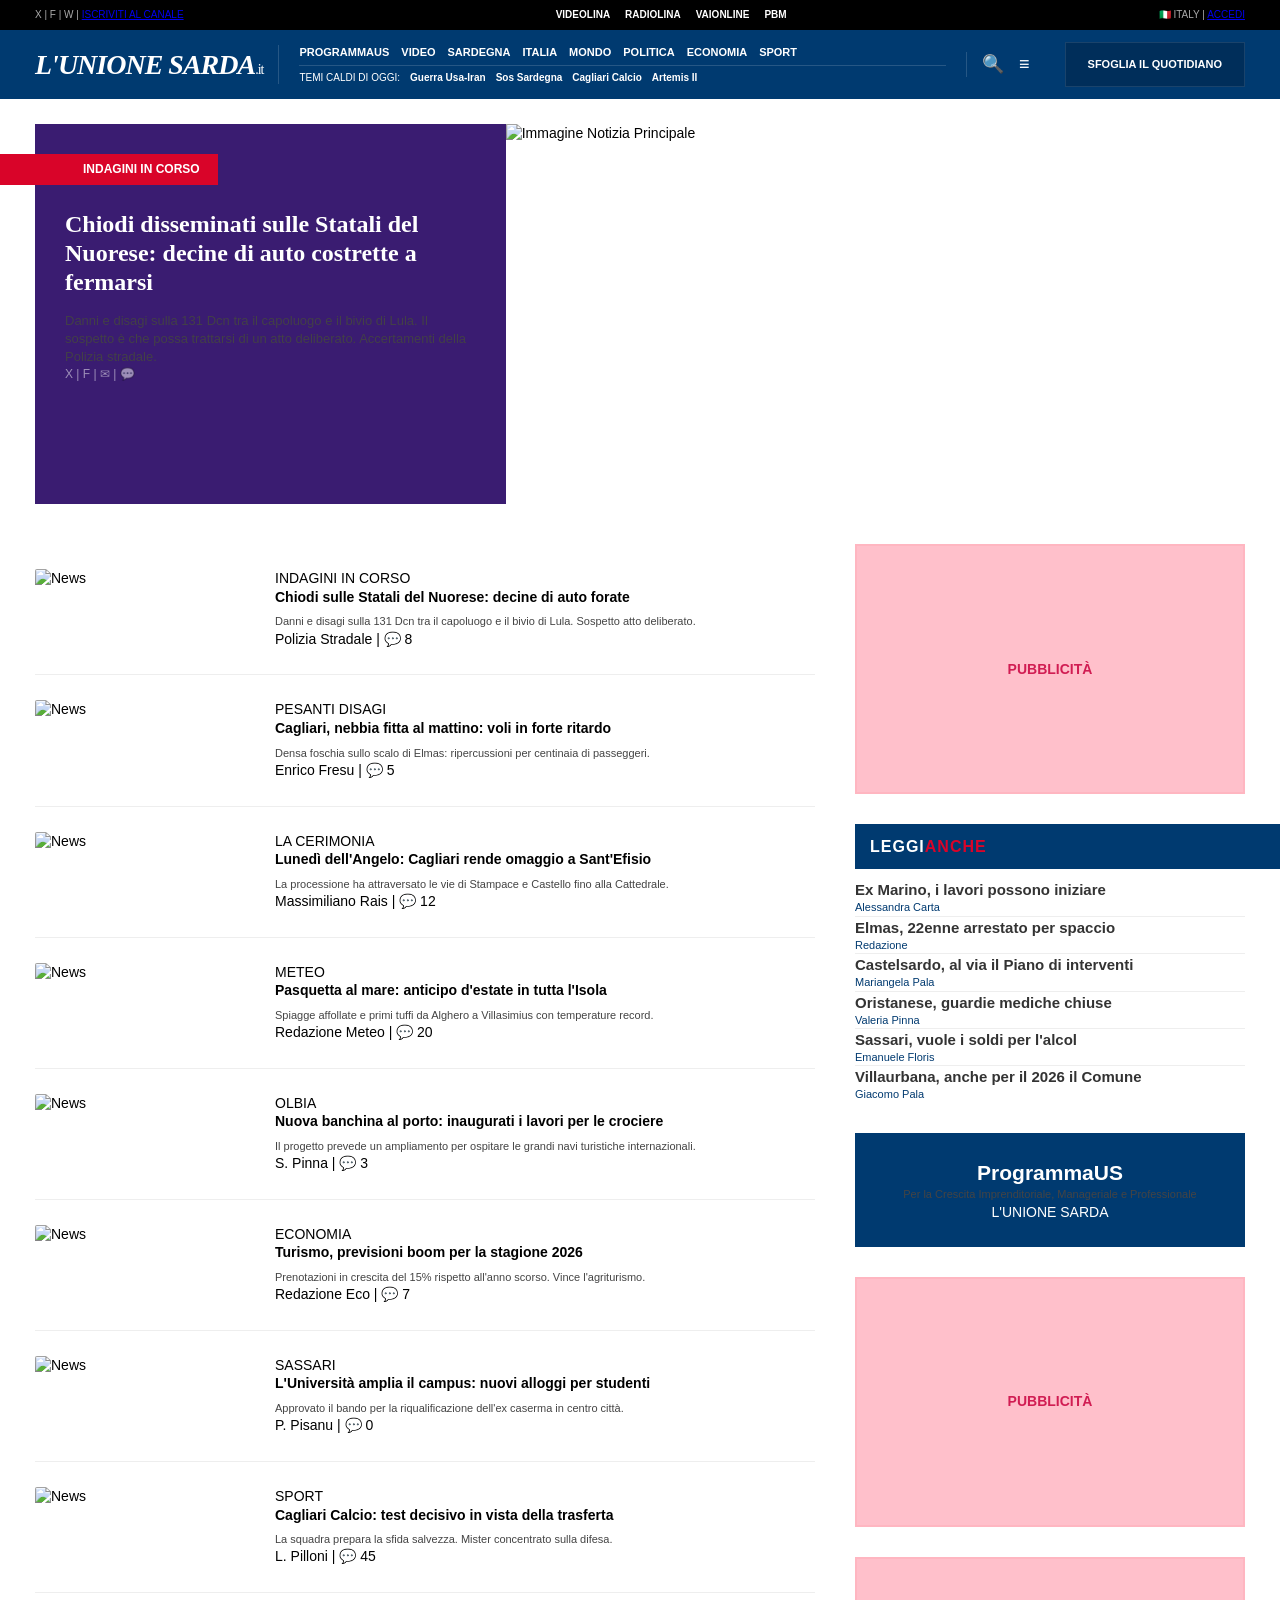
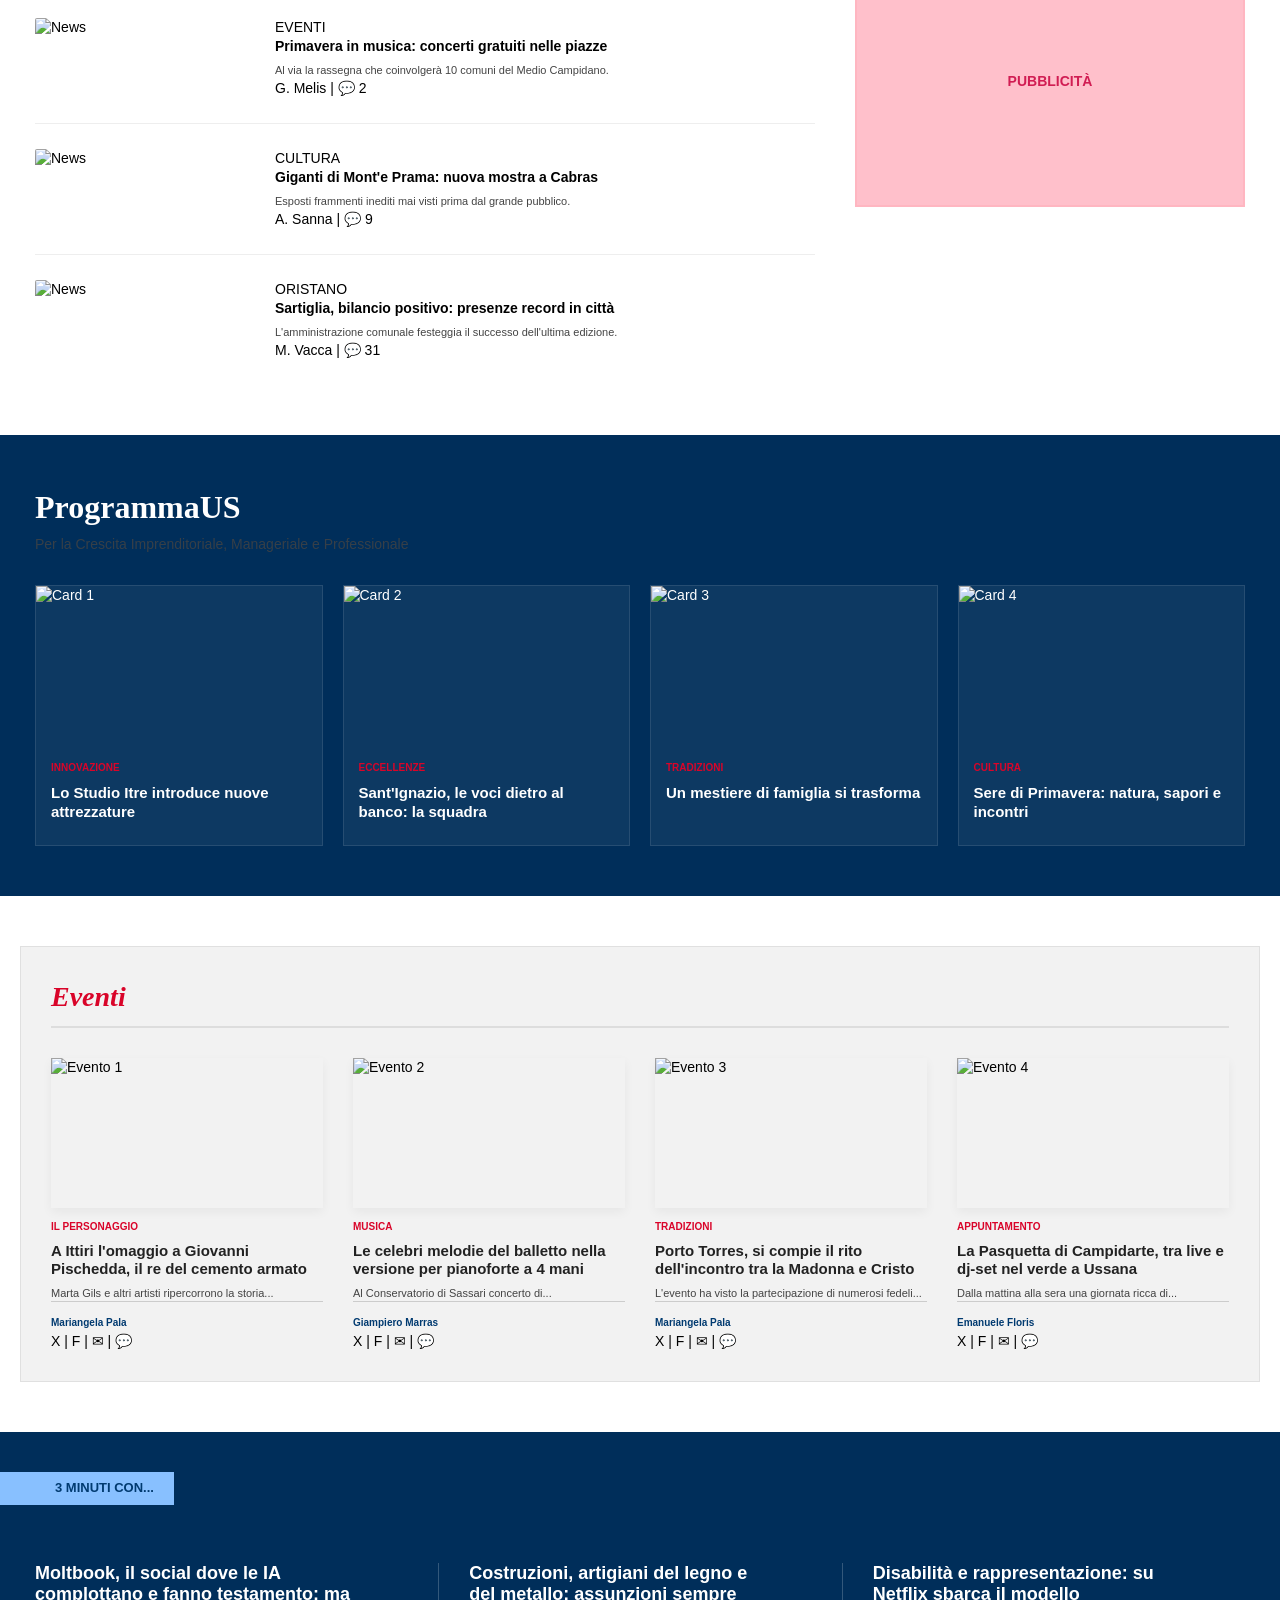
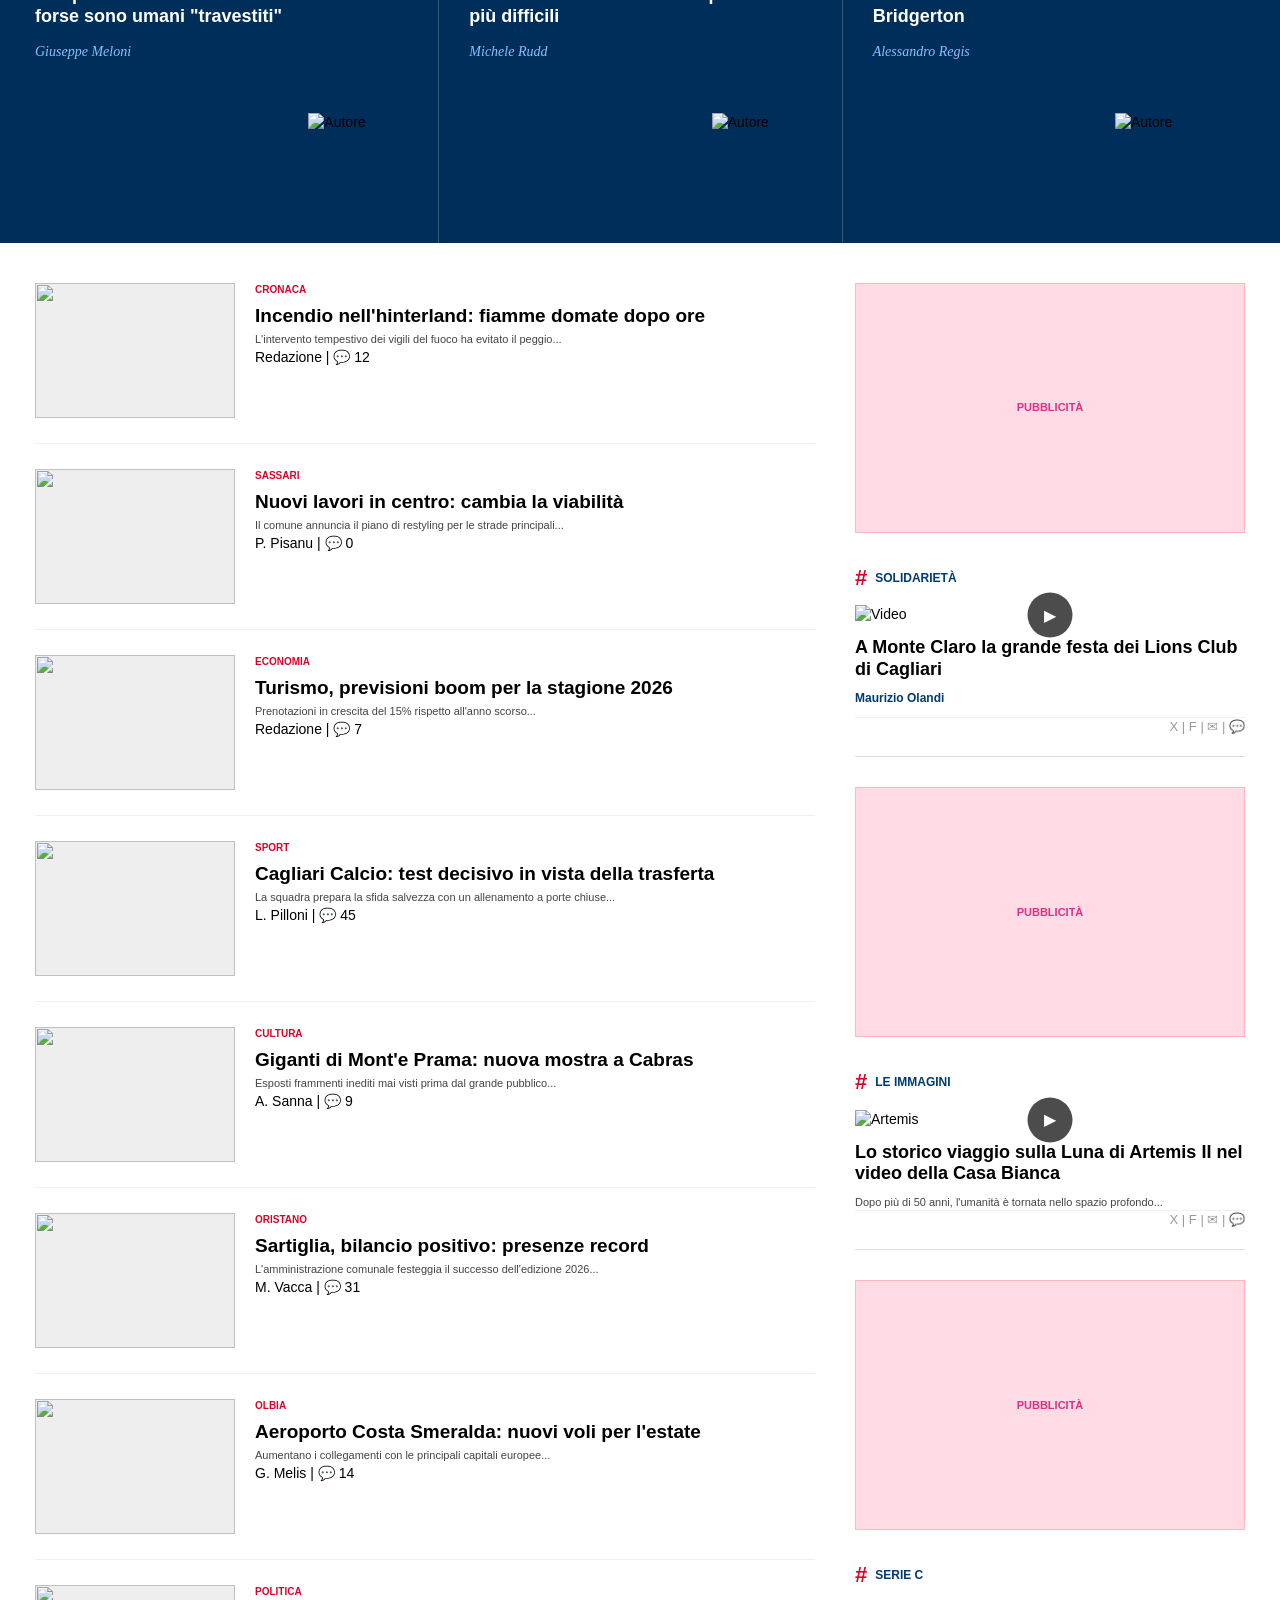
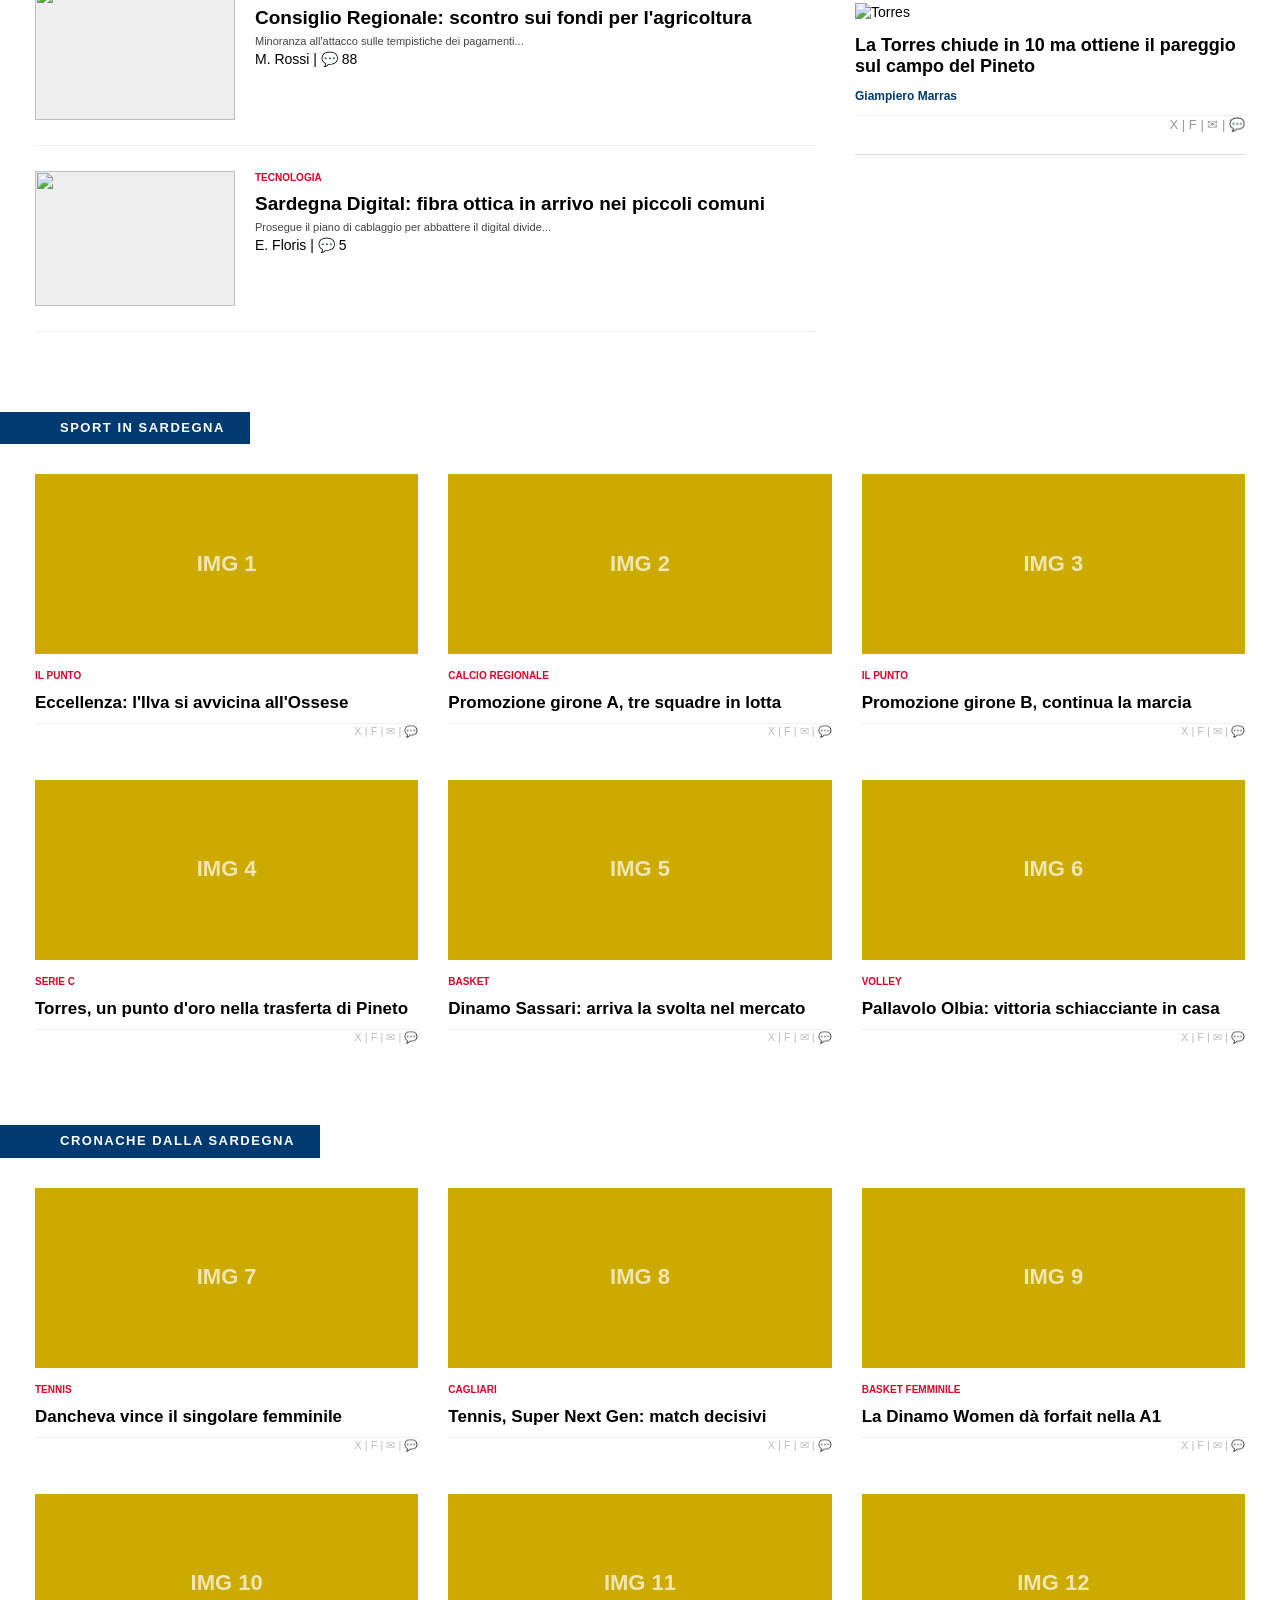
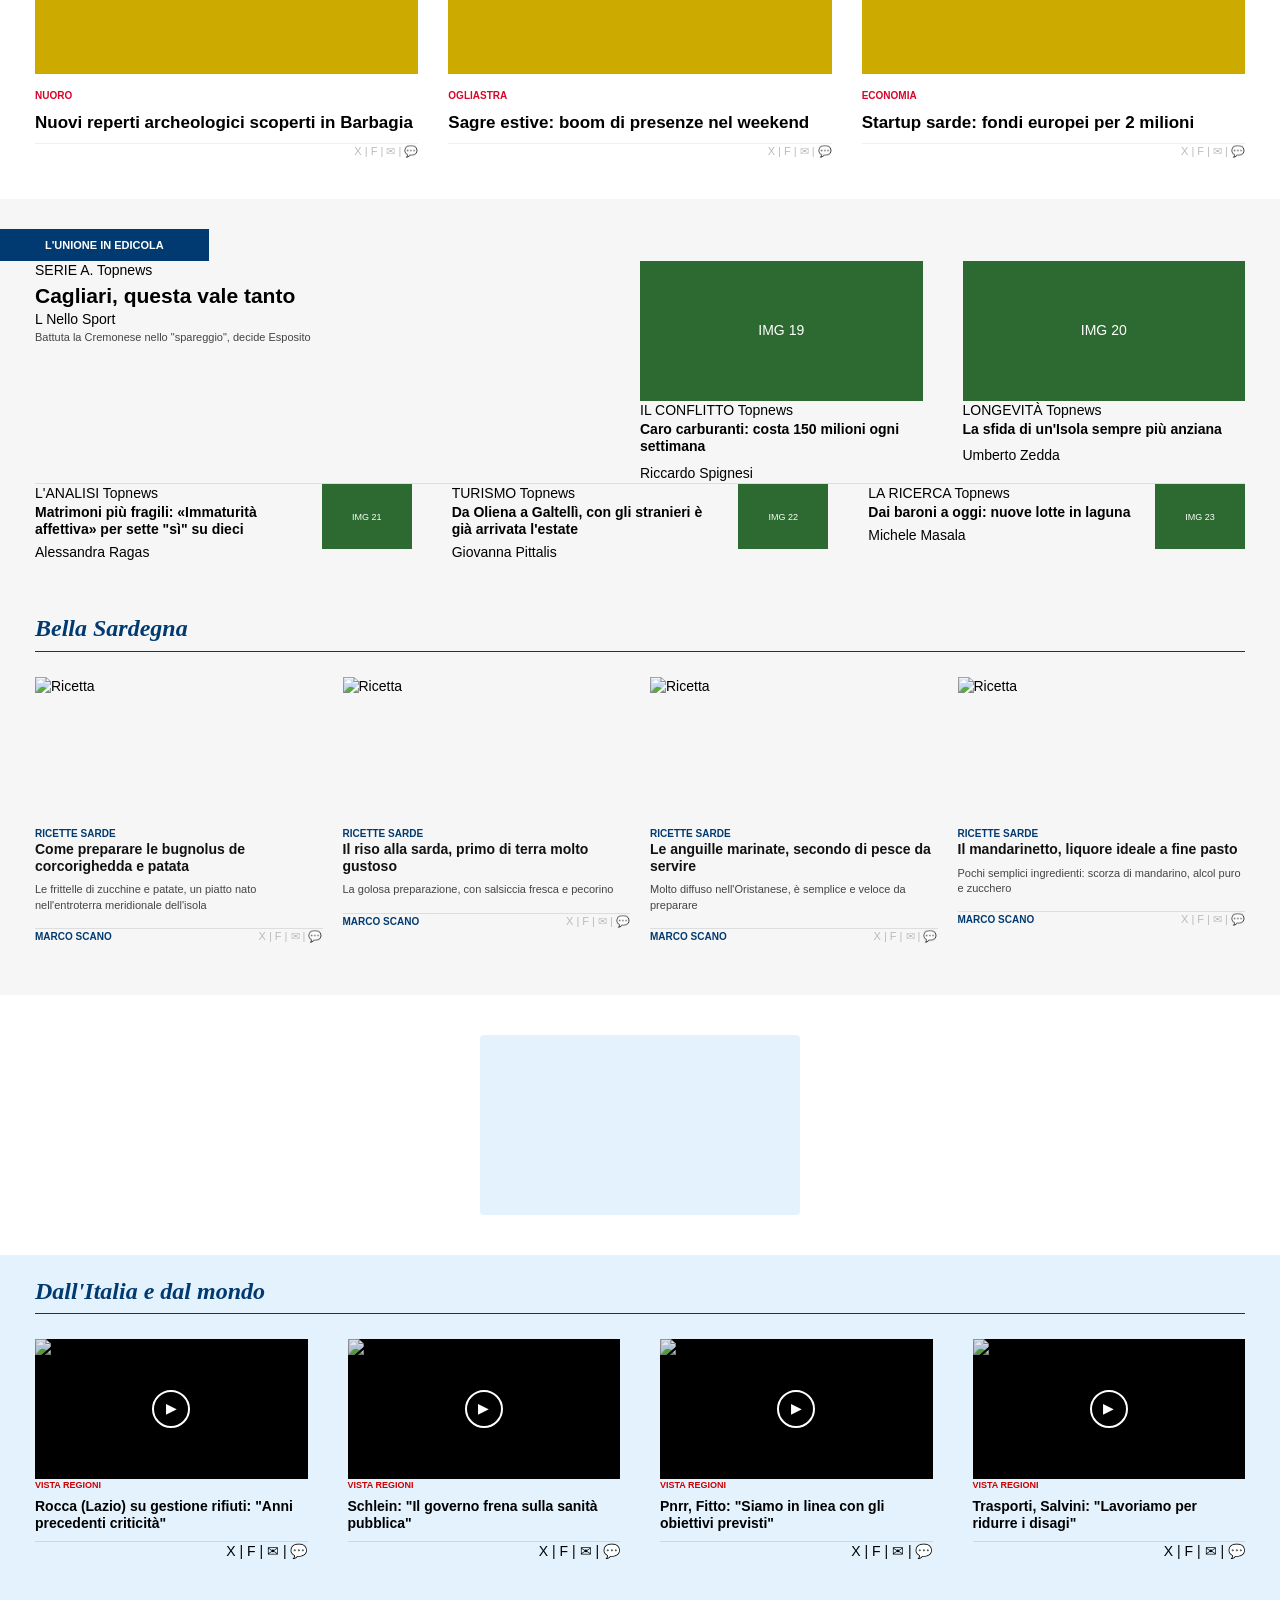
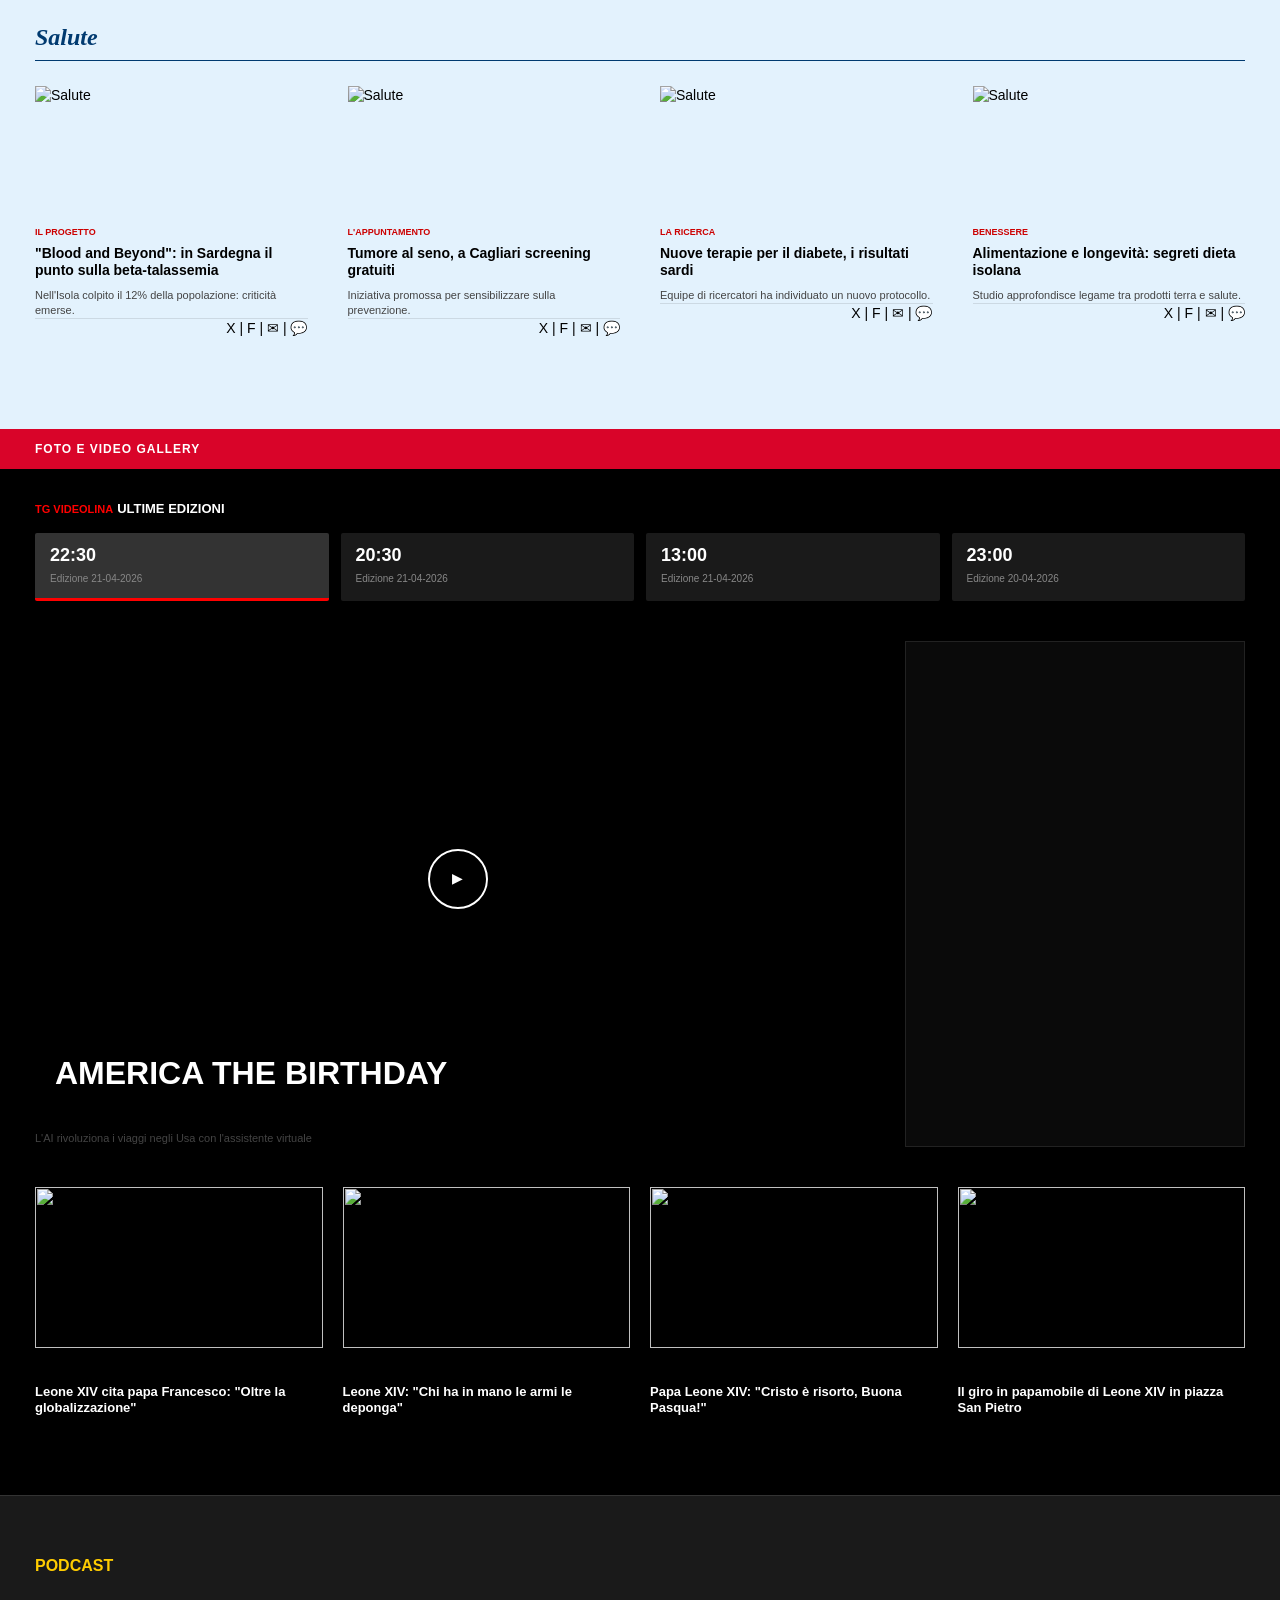
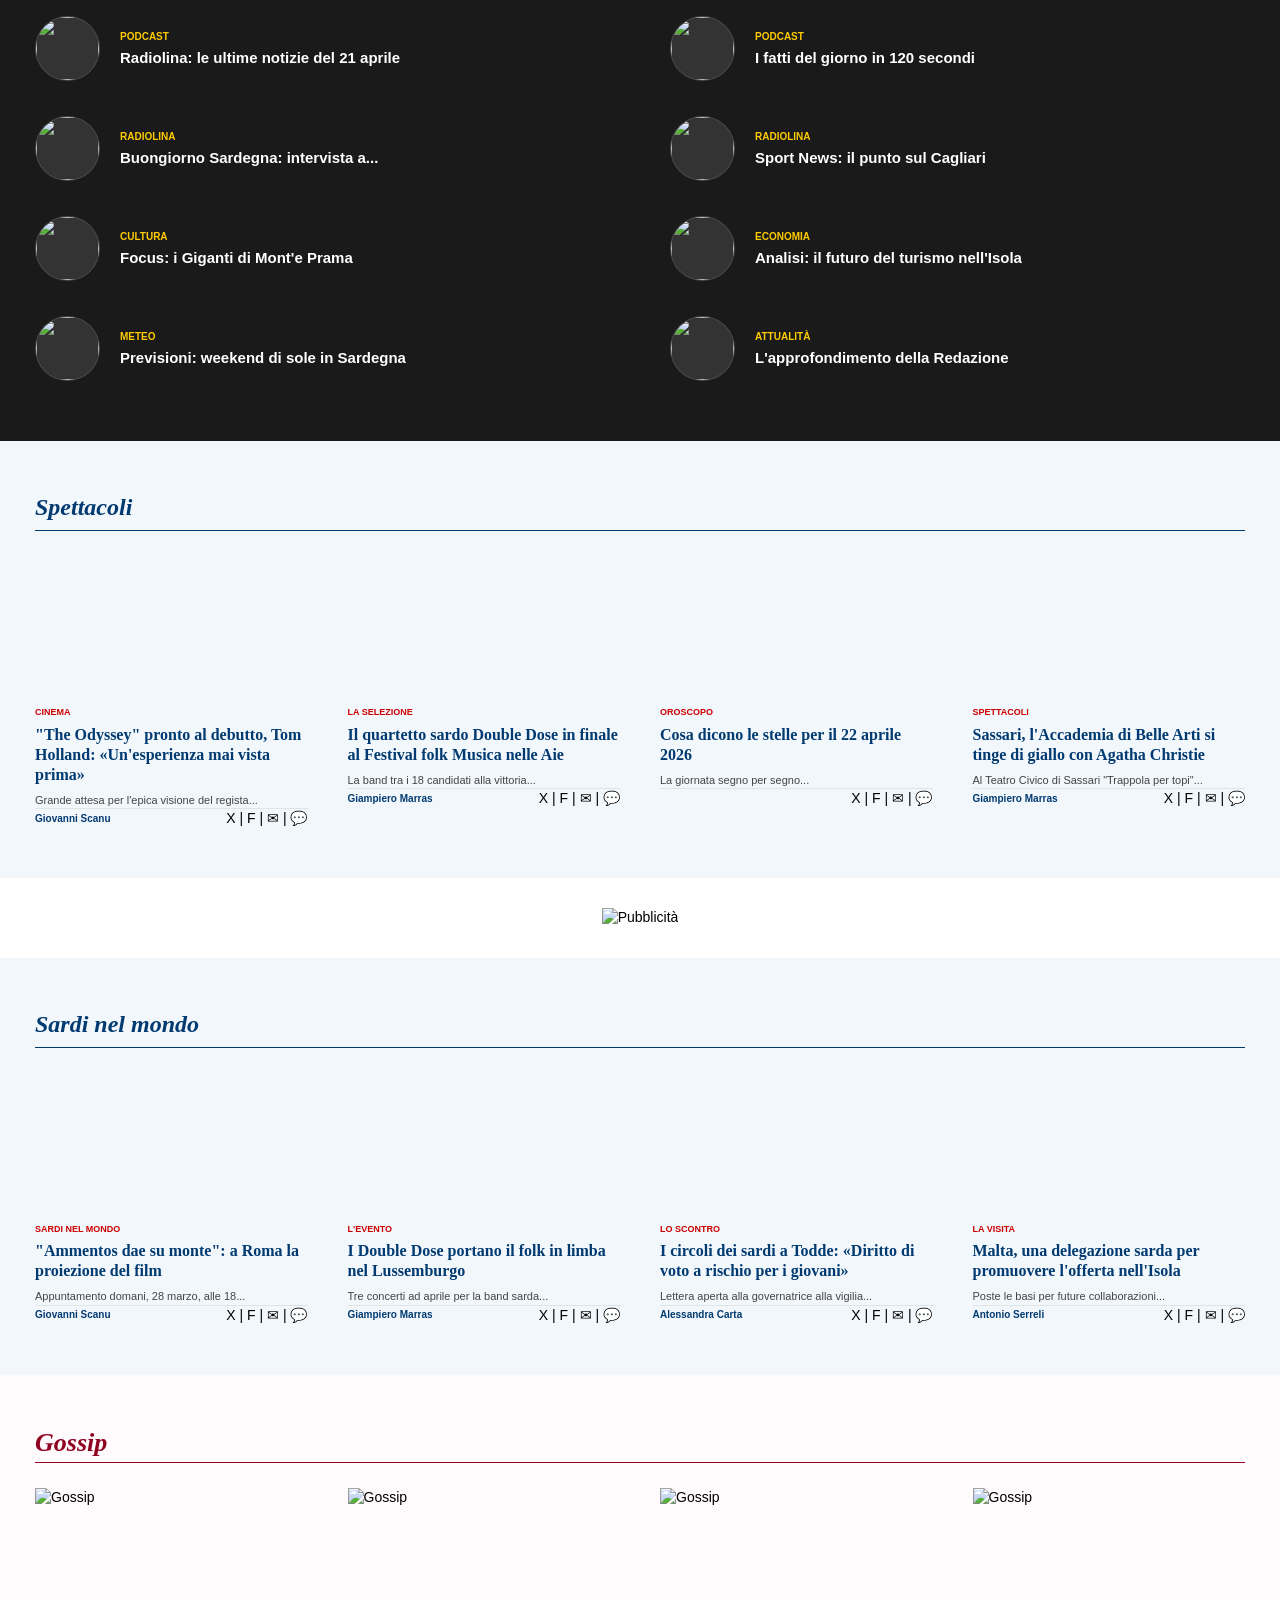
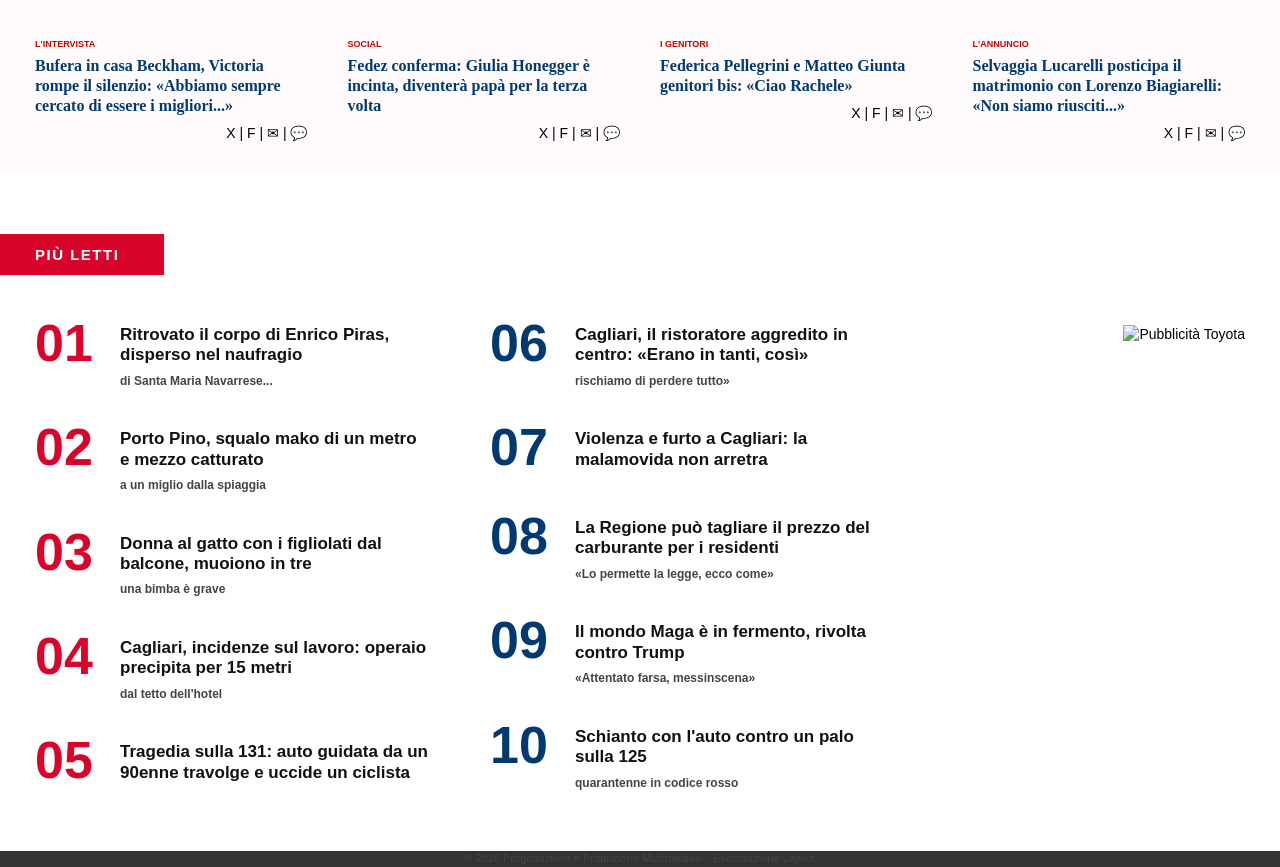
==== commit 3141e1df: "ReniLipe-patch-2 90% del sito manca la barra finale e i menù a tendina" ====
--- a/progetto PPM/index.html
+++ b/progetto PPM/index.html
@@ -632,14 +632,12 @@
 <section class="edicola-premium-section">
     <div class="container-full">
         
-        <div class="edicola-label-box">
-            <div class="blue-tag-v">L'UNIONE IN EDICOLA</div>
-        </div>
+      <div class="blue-tag-v"></div>
 
         <div class="premium-main-grid">
             <div class="col-main">
                 <div class="meta-inline">
-                    <span class="cat-blue">SERIE A.</span>
+                    <span class="cat-blue">SERIE A.</span> 
                     <span class="topnews-label">Topnews</span>
                 </div>
                 <h2 class="title-xl">Cagliari, questa vale tanto</h2>
@@ -650,7 +648,7 @@
             <article class="col-side">
                 <div class="img-verde">IMG 19</div>
                 <div class="meta-inline">
-                    <span class="cat-blue">IL CONFLITTO</span>
+                    <span class="cat-blue">IL CONFLITTO</span> 
                     <span class="topnews-label">Topnews</span>
                 </div>
                 <h3 class="title-side">Caro carburanti: costa 150 milioni ogni settimana</h3>
@@ -660,7 +658,7 @@
             <article class="col-side">
                 <div class="img-verde">IMG 20</div>
                 <div class="meta-inline">
-                    <span class="cat-blue">LONGEVITÀ</span>
+                    <span class="cat-blue">LONGEVITÀ</span> 
                     <span class="topnews-label">Topnews</span>
                 </div>
                 <h3 class="title-side">La sfida di un'Isola sempre più anziana</h3>
@@ -669,10 +667,11 @@
         </div>
 
         <div class="premium-bottom-grid">
+            
             <div class="bottom-item-flex">
                 <div class="bottom-text">
                     <div class="meta-inline">
-                        <span class="cat-blue">L'ANALISI</span>
+                        <span class="cat-blue">L'ANALISI</span> 
                         <span class="topnews-label">Topnews</span>
                     </div>
                     <h4>Matrimoni più fragili: «Immaturità affettiva» per sette "sì" su dieci</h4>
@@ -680,11 +679,658 @@
                 </div>
                 <div class="img-verde-mini">IMG 21</div>
             </div>
-            </div>
+
+            <div class="bottom-item-flex">
+                <div class="bottom-text">
+                    <div class="meta-inline">
+                        <span class="cat-blue">TURISMO</span> 
+                        <span class="topnews-label">Topnews</span>
+                    </div>
+                    <h4>Da Oliena a Galtellì, con gli stranieri è già arrivata l'estate</h4>
+                    <span class="author-side">Giovanna Pittalis</span>
+                </div>
+                <div class="img-verde-mini">IMG 22</div>
+            </div>
+
+            <div class="bottom-item-flex">
+                <div class="bottom-text">
+                    <div class="meta-inline">
+                        <span class="cat-blue">LA RICERCA</span> 
+                        <span class="topnews-label">Topnews</span>
+                    </div>
+                    <h4>Dai baroni a oggi: nuove lotte in laguna</h4>
+                    <span class="author-side">Michele Masala</span>
+                </div>
+                <div class="img-verde-mini">IMG 23</div>
+            </div>
+
+        </div>
+        <div class="bella-sardegna-container">
+            <div class="gallery-header">
+                <h2>Bella Sardegna</h2>
+            </div>
+
+            <div class="gallery-4-cols">
+                <article class="recipe-card">
+                    <img src="https://placehold.co/300x200/8b4513/fff?text=IMG+1" alt="Ricetta">
+                    <div class="recipe-content">
+                        <span class="recipe-tag">RICETTE SARDE</span>
+                        <h3>Come preparare le bugnolus de corcorighedda e patata</h3>
+                        <p>Le frittelle di zucchine e patate, un piatto nato nell'entroterra meridionale dell'isola</p>
+                        <div class="recipe-footer">
+                            <span class="recipe-author">MARCO SCANO</span>
+                            <div class="recipe-social">X | F | ✉ | 💬</div>
+                        </div>
+                    </div>
+                </article>
+
+                <article class="recipe-card">
+                    <img src="https://placehold.co/300x200/8b4513/fff?text=IMG+2" alt="Ricetta">
+                    <div class="recipe-content">
+                        <span class="recipe-tag">RICETTE SARDE</span>
+                        <h3>Il riso alla sarda, primo di terra molto gustoso</h3>
+                        <p>La golosa preparazione, con salsiccia fresca e pecorino</p>
+                        <div class="recipe-footer">
+                            <span class="recipe-author">MARCO SCANO</span>
+                            <div class="recipe-social">X | F | ✉ | 💬</div>
+                        </div>
+                    </div>
+                </article>
+
+                <article class="recipe-card">
+                    <img src="https://placehold.co/300x200/8b4513/fff?text=IMG+3" alt="Ricetta">
+                    <div class="recipe-content">
+                        <span class="recipe-tag">RICETTE SARDE</span>
+                        <h3>Le anguille marinate, secondo di pesce da servire</h3>
+                        <p>Molto diffuso nell'Oristanese, è semplice e veloce da preparare</p>
+                        <div class="recipe-footer">
+                            <span class="recipe-author">MARCO SCANO</span>
+                            <div class="recipe-social">X | F | ✉ | 💬</div>
+                        </div>
+                    </div>
+                </article>
+
+                <article class="recipe-card">
+                    <img src="https://placehold.co/300x200/8b4513/fff?text=IMG+4" alt="Ricetta">
+                    <div class="recipe-content">
+                        <span class="recipe-tag">RICETTE SARDE</span>
+                        <h3>Il mandarinetto, liquore ideale a fine pasto</h3>
+                        <p>Pochi semplici ingredienti: scorza di mandarino, alcol puro e zucchero</p>
+                        <div class="recipe-footer">
+                            <span class="recipe-author">MARCO SCANO</span>
+                            <div class="recipe-social">X | F | ✉ | 💬</div>
+                        </div>
+                    </div>
+                </article>
+            </div>
+        </div>
     </div>
 </section>
 
-    <footer class="main-footer">
+<div class="container-full">
+    <div class="spacer-azzurro-16-9"></div>
+</div>
+
+<div class="grande-fascia-azzurra">
+    <div class="container-full">
+        
+        <section class="sezione-video-vista">
+            <div class="gallery-header">
+                <h2>Dall'Italia e dal mondo</h2>
+            </div>
+
+            <div class="gallery-4-fix">
+                <article class="video-card">
+                    <div class="video-thumb-container">
+                        <img src="https://placehold.co/300x200/444/fff?text=VIDEO+1" alt="Video Vista">
+                        <div class="play-button-overlay">▶</div>
+                    </div>
+                    <div class="video-content">
+                        <span class="tag-red-tiny">VISTA REGIONI</span>
+                        <h3>Rocca (Lazio) su gestione rifiuti: "Anni precedenti criticità"</h3>
+                        <div class="video-footer">
+                            <div class="social-icons-right">X | F | ✉ | 💬</div>
+                        </div>
+                    </div>
+                </article>
+
+                <article class="video-card">
+                    <div class="video-thumb-container">
+                        <img src="https://placehold.co/300x200/444/fff?text=VIDEO+2" alt="Video Vista">
+                        <div class="play-button-overlay">▶</div>
+                    </div>
+                    <div class="video-content">
+                        <span class="tag-red-tiny">VISTA REGIONI</span>
+                        <h3>Schlein: "Il governo frena sulla sanità pubblica"</h3>
+                        <div class="video-footer">
+                            <div class="social-icons-right">X | F | ✉ | 💬</div>
+                        </div>
+                    </div>
+                </article>
+
+                <article class="video-card">
+                    <div class="video-thumb-container">
+                        <img src="https://placehold.co/300x200/444/fff?text=VIDEO+3" alt="Video Vista">
+                        <div class="play-button-overlay">▶</div>
+                    </div>
+                    <div class="video-content">
+                        <span class="tag-red-tiny">VISTA REGIONI</span>
+                        <h3>Pnrr, Fitto: "Siamo in linea con gli obiettivi previsti"</h3>
+                        <div class="video-footer">
+                            <div class="social-icons-right">X | F | ✉ | 💬</div>
+                        </div>
+                    </div>
+                </article>
+
+                <article class="video-card">
+                    <div class="video-thumb-container">
+                        <img src="https://placehold.co/300x200/444/fff?text=VIDEO+4" alt="Video Vista">
+                        <div class="play-button-overlay">▶</div>
+                    </div>
+                    <div class="video-content">
+                        <span class="tag-red-tiny">VISTA REGIONI</span>
+                        <h3>Trasporti, Salvini: "Lavoriamo per ridurre i disagi"</h3>
+                        <div class="video-footer">
+                            <div class="social-icons-right">X | F | ✉ | 💬</div>
+                        </div>
+                    </div>
+                </article>
+            </div>
+        </section>
+
+        <section class="sezione-salute-gallery">
+            <div class="gallery-header">
+                <h2>Salute</h2>
+            </div>
+
+            <div class="gallery-4-fix">
+                <article class="salute-card">
+                    <div class="salute-img-wrapper">
+                        <img src="https://placehold.co/300x200/0056b3/fff?text=SALUTE+1" alt="Salute">
+                    </div>
+                    <div class="salute-content">
+                        <span class="tag-red-tiny">IL PROGETTO</span>
+                        <h3>"Blood and Beyond": in Sardegna il punto sulla beta-talassemia</h3>
+                        <p>Nell'Isola colpito il 12% della popolazione: criticità emerse.</p>
+                        <div class="salute-footer">
+                            <div class="social-icons-right">X | F | ✉ | 💬</div>
+                        </div>
+                    </div>
+                </article>
+
+                <article class="salute-card">
+                    <div class="salute-img-wrapper">
+                        <img src="https://placehold.co/300x200/0056b3/fff?text=SALUTE+2" alt="Salute">
+                    </div>
+                    <div class="salute-content">
+                        <span class="tag-red-tiny">L'APPUNTAMENTO</span>
+                        <h3>Tumore al seno, a Cagliari screening gratuiti</h3>
+                        <p>Iniziativa promossa per sensibilizzare sulla prevenzione.</p>
+                        <div class="salute-footer">
+                            <div class="social-icons-right">X | F | ✉ | 💬</div>
+                        </div>
+                    </div>
+                </article>
+
+                <article class="salute-card">
+                    <div class="salute-img-wrapper">
+                        <img src="https://placehold.co/300x200/0056b3/fff?text=SALUTE+3" alt="Salute">
+                    </div>
+                    <div class="salute-content">
+                        <span class="tag-red-tiny">LA RICERCA</span>
+                        <h3>Nuove terapie per il diabete, i risultati sardi</h3>
+                        <p>Equipe di ricercatori ha individuato un nuovo protocollo.</p>
+                        <div class="salute-footer">
+                            <div class="social-icons-right">X | F | ✉ | 💬</div>
+                        </div>
+                    </div>
+                </article>
+
+                <article class="salute-card">
+                    <div class="salute-img-wrapper">
+                        <img src="https://placehold.co/300x200/0056b3/fff?text=SALUTE+4" alt="Salute">
+                    </div>
+                    <div class="salute-content">
+                        <span class="tag-red-tiny">BENESSERE</span>
+                        <h3>Alimentazione e longevità: segreti dieta isolana</h3>
+                        <p>Studio approfondisce legame tra prodotti terra e salute.</p>
+                        <div class="salute-footer">
+                            <div class="social-icons-right">X | F | ✉ | 💬</div>
+                        </div>
+                    </div>
+                </article>
+            </div>
+        </section>
+
+    </div> 
+</div> 
+
+<div class="black-zone-gallery">
+    <div class="gallery-red-bar">
+        <div class="container-full">
+            <span>FOTO E VIDEO GALLERY</span>
+        </div>
+    </div>
+
+    <div class="container-full">
+        <section class="video-gallery-section">
+            <div class="tg-videolina-header">
+                <span class="tg-label">TG VIDEOLINA</span>
+                <span class="tg-sub">Ultime Edizioni</span>
+            </div>
+            <div class="tg-carousel-mini">
+                <div class="tg-item active">
+                    <span class="tg-time">22:30</span>
+                    <span class="tg-date">Edizione 21-04-2026</span>
+                </div>
+                <div class="tg-item">
+                    <span class="tg-time">20:30</span>
+                    <span class="tg-date">Edizione 21-04-2026</span>
+                </div>
+                <div class="tg-item">
+                    <span class="tg-time">13:00</span>
+                    <span class="tg-date">Edizione 21-04-2026</span>
+                </div>
+                <div class="tg-item">
+                    <span class="tg-time">23:00</span>
+                    <span class="tg-date">Edizione 20-04-2026</span>
+                </div>
+            </div>
+
+            <div class="gallery-main-feature">
+                <div class="feature-large-video">
+                    <div class="video-placeholder-main">
+                        <img src="https://placehold.co/800x450/333/fff?text=AMERICA+THE+BIRTHDAY" alt="">
+                        <div class="main-play-btn">▶</div>
+                        <div class="video-caption-overlay"><h2>AMERICA THE BIRTHDAY</h2></div>
+                    </div>
+                    <p class="video-desc-sub">L'AI rivoluziona i viaggi negli Usa con l'assistente virtuale</p>
+                </div>
+                <aside class="feature-sidebar-ad">
+                    <div class="ad-vertical-dark">
+                        <img src="https://placehold.co/300x500/111/fff?text=TOYOTA+AD" alt="">
+                    </div>
+                </aside>
+            </div>
+
+            <div class="gallery-secondary-row">
+                <article class="gallery-item-small">
+                    <div class="small-thumb"><img src="https://placehold.co/300x170/222/fff?text=VIDEO+1" alt=""><div class="small-play-btn">▶</div></div>
+                    <h3>Leone XIV cita papa Francesco: "Oltre la globalizzazione"</h3>
+                </article>
+                <article class="gallery-item-small">
+                    <div class="small-thumb"><img src="https://placehold.co/300x170/222/fff?text=VIDEO+2" alt=""><div class="small-play-btn">▶</div></div>
+                    <h3>Leone XIV: "Chi ha in mano le armi le deponga"</h3>
+                </article>
+                <article class="gallery-item-small">
+                    <div class="small-thumb"><img src="https://placehold.co/300x170/222/fff?text=VIDEO+3" alt=""><div class="small-play-btn">▶</div></div>
+                    <h3>Papa Leone XIV: "Cristo è risorto, Buona Pasqua!"</h3>
+                </article>
+                <article class="gallery-item-small">
+                    <div class="small-thumb"><img src="https://placehold.co/300x170/222/fff?text=VIDEO+4" alt=""><div class="small-play-btn">▶</div></div>
+                    <h3>Il giro in papamobile di Leone XIV in piazza San Pietro</h3>
+                </article>
+            </div>
+        </section>
+    </div>
+</div>
+
+<div class="podcast-zone-gray">
+    <div class="container-full">
+        <section class="podcast-section">
+            <div class="podcast-main-header">
+                <h3>PODCAST</h3>
+            </div>
+            
+            <div class="podcast-grid-2col">
+                <article class="podcast-entry">
+                    <div class="podcast-circle-img"><img src="https://placehold.co/60/white/black?text=R" alt=""></div>
+                    <div class="podcast-text-box">
+                        <span class="podcast-label-yellow">PODCAST</span>
+                        <h4>Radiolina: le ultime notizie del 21 aprile</h4>
+                    </div>
+                </article>
+
+                <article class="podcast-entry">
+                    <div class="podcast-circle-img"><img src="https://placehold.co/60/white/black?text=N" alt=""></div>
+                    <div class="podcast-text-box">
+                        <span class="podcast-label-yellow">PODCAST</span>
+                        <h4>I fatti del giorno in 120 secondi</h4>
+                    </div>
+                </article>
+
+                <article class="podcast-entry">
+                    <div class="podcast-circle-img"><img src="https://placehold.co/60/white/black?text=B" alt=""></div>
+                    <div class="podcast-text-box">
+                        <span class="podcast-label-yellow">RADIOLINA</span>
+                        <h4>Buongiorno Sardegna: intervista a...</h4>
+                    </div>
+                </article>
+
+                <article class="podcast-entry">
+                    <div class="podcast-circle-img"><img src="https://placehold.co/60/white/black?text=S" alt=""></div>
+                    <div class="podcast-text-box">
+                        <span class="podcast-label-yellow">RADIOLINA</span>
+                        <h4>Sport News: il punto sul Cagliari</h4>
+                    </div>
+                </article>
+
+                <article class="podcast-entry">
+                    <div class="podcast-circle-img"><img src="https://placehold.co/60/white/black?text=C" alt=""></div>
+                    <div class="podcast-text-box">
+                        <span class="podcast-label-yellow">CULTURA</span>
+                        <h4>Focus: i Giganti di Mont'e Prama</h4>
+                    </div>
+                </article>
+
+                <article class="podcast-entry">
+                    <div class="podcast-circle-img"><img src="https://placehold.co/60/white/black?text=E" alt=""></div>
+                    <div class="podcast-text-box">
+                        <span class="podcast-label-yellow">ECONOMIA</span>
+                        <h4>Analisi: il futuro del turismo nell'Isola</h4>
+                    </div>
+                </article>
+
+                <article class="podcast-entry">
+                    <div class="podcast-circle-img"><img src="https://placehold.co/60/white/black?text=M" alt=""></div>
+                    <div class="podcast-text-box">
+                        <span class="podcast-label-yellow">METEO</span>
+                        <h4>Previsioni: weekend di sole in Sardegna</h4>
+                    </div>
+                </article>
+
+                <article class="podcast-entry">
+                    <div class="podcast-circle-img"><img src="https://placehold.co/60/white/black?text=A" alt=""></div>
+                    <div class="podcast-text-box">
+                        <span class="podcast-label-yellow">ATTUALITÀ</span>
+                        <h4>L'approfondimento della Redazione</h4>
+                    </div>
+                </article>
+            </div>
+        </section>
+    </div>
+</div>
+
+<div class="fascia-azzurra-light">
+    <div class="container-full">
+        <section class="sezione-news-azzurra">
+            <div class="gallery-header">
+                <h2>Spettacoli</h2>
+            </div>
+            
+            <div class="gallery-4-fix">
+                <article class="standard-card">
+                    <div class="card-img-wrapper"><img src="https://placehold.co/300x180/ddd/333?text=TOM+HOLLAND" alt=""></div>
+                    <div class="card-content">
+                        <span class="tag-red-tiny">CINEMA</span>
+                        <h3 class="serif-title">"The Odyssey" pronto al debutto, Tom Holland: «Un'esperienza mai vista prima»</h3>
+                        <p>Grande attesa per l'epica visione del regista...</p>
+                        <div class="card-footer">
+                            <span class="autore-sm-dark">Giovanni Scanu</span>
+                            <div class="social-icons-right">X | F | ✉ | 💬</div>
+                        </div>
+                    </div>
+                </article>
+                <article class="standard-card">
+                    <div class="card-img-wrapper"><img src="https://placehold.co/300x180/ddd/333?text=BAND" alt=""></div>
+                    <div class="card-content">
+                        <span class="tag-red-tiny">LA SELEZIONE</span>
+                        <h3 class="serif-title">Il quartetto sardo Double Dose in finale al Festival folk Musica nelle Aie</h3>
+                        <p>La band tra i 18 candidati alla vittoria...</p>
+                        <div class="card-footer">
+                            <span class="autore-sm-dark">Giampiero Marras</span>
+                            <div class="social-icons-right">X | F | ✉ | 💬</div>
+                        </div>
+                    </div>
+                </article>
+                <article class="standard-card">
+                    <div class="card-img-wrapper"><img src="https://placehold.co/300x180/ddd/333?text=OROSCOPO" alt=""></div>
+                    <div class="card-content">
+                        <span class="tag-red-tiny">OROSCOPO</span>
+                        <h3 class="serif-title">Cosa dicono le stelle per il 22 aprile 2026</h3>
+                        <p>La giornata segno per segno...</p>
+                        <div class="card-footer">
+                            <span class="autore-sm-dark"></span>
+                            <div class="social-icons-right">X | F | ✉ | 💬</div>
+                        </div>
+                    </div>
+                </article>
+                <article class="standard-card">
+                    <div class="card-img-wrapper"><img src="https://placehold.co/300x180/ddd/333?text=ARTE" alt=""></div>
+                    <div class="card-content">
+                        <span class="tag-red-tiny">SPETTACOLI</span>
+                        <h3 class="serif-title">Sassari, l'Accademia di Belle Arti si tinge di giallo con Agatha Christie</h3>
+                        <p>Al Teatro Civico di Sassari "Trappola per topi"...</p>
+                        <div class="card-footer">
+                            <span class="autore-sm-dark">Giampiero Marras</span>
+                            <div class="social-icons-right">X | F | ✉ | 💬</div>
+                        </div>
+                    </div>
+                </article>
+            </div>
+        </section>
+    </div>
+</div>
+
+<div class="fascia-bianca-ad">
+    <div class="container-full ad-center-wrapper">
+        <img src="https://placehold.co/728x90/e6ffe6/008000?text=NUOVA+APERTURA+CAGLIARI+23+APRILE" alt="Pubblicità">
+    </div>
+</div>
+
+<div class="fascia-azzurra-light">
+    <div class="container-full">
+        <section class="sezione-news-azzurra" style="margin-bottom: 0;">
+            <div class="gallery-header">
+                <h2>Sardi nel mondo</h2>
+            </div>
+            
+            <div class="gallery-4-fix">
+                <article class="standard-card">
+                    <div class="card-img-wrapper"><img src="https://placehold.co/300x180/ddd/333?text=FILM" alt=""></div>
+                    <div class="card-content">
+                        <span class="tag-red-tiny">SARDI NEL MONDO</span>
+                        <h3 class="serif-title">"Ammentos dae su monte": a Roma la proiezione del film</h3>
+                        <p>Appuntamento domani, 28 marzo, alle 18...</p>
+                        <div class="card-footer">
+                            <span class="autore-sm-dark">Giovanni Scanu</span>
+                            <div class="social-icons-right">X | F | ✉ | 💬</div>
+                        </div>
+                    </div>
+                </article>
+                <article class="standard-card">
+                    <div class="card-img-wrapper"><img src="https://placehold.co/300x180/ddd/333?text=EVENTO" alt=""></div>
+                    <div class="card-content">
+                        <span class="tag-red-tiny">L'EVENTO</span>
+                        <h3 class="serif-title">I Double Dose portano il folk in limba nel Lussemburgo</h3>
+                        <p>Tre concerti ad aprile per la band sarda...</p>
+                        <div class="card-footer">
+                            <span class="autore-sm-dark">Giampiero Marras</span>
+                            <div class="social-icons-right">X | F | ✉ | 💬</div>
+                        </div>
+                    </div>
+                </article>
+                <article class="standard-card">
+                    <div class="card-img-wrapper"><img src="https://placehold.co/300x180/ddd/333?text=PALAZZO" alt=""></div>
+                    <div class="card-content">
+                        <span class="tag-red-tiny">LO SCONTRO</span>
+                        <h3 class="serif-title">I circoli dei sardi a Todde: «Diritto di voto a rischio per i giovani»</h3>
+                        <p>Lettera aperta alla governatrice alla vigilia...</p>
+                        <div class="card-footer">
+                            <span class="autore-sm-dark">Alessandra Carta</span>
+                            <div class="social-icons-right">X | F | ✉ | 💬</div>
+                        </div>
+                    </div>
+                </article>
+                <article class="standard-card">
+                    <div class="card-img-wrapper"><img src="https://placehold.co/300x180/ddd/333?text=GRUPPO" alt=""></div>
+                    <div class="card-content">
+                        <span class="tag-red-tiny">LA VISITA</span>
+                        <h3 class="serif-title">Malta, una delegazione sarda per promuovere l'offerta nell'Isola</h3>
+                        <p>Poste le basi per future collaborazioni...</p>
+                        <div class="card-footer">
+                            <span class="autore-sm-dark">Antonio Serreli</span>
+                            <div class="social-icons-right">X | F | ✉ | 💬</div>
+                        </div>
+                    </div>
+                </article>
+            </div>
+        </section>
+    </div>
+</div>
+
+<div class="fascia-gossip-pink">
+    <div class="container-full">
+        <section class="sezione-standard-news">
+            <div class="gossip-header">
+                <h2>Gossip</h2>
+            </div>
+            
+            <div class="gallery-4-fix">
+                <article class="standard-card">
+                    <div class="card-img-wrapper"><img src="https://placehold.co/300x180/333/fff?text=BECKHAM" alt="Gossip"></div>
+                    <div class="card-content">
+                        <span class="tag-red-tiny">L'INTERVISTA</span>
+                        <h3 class="serif-title">Bufera in casa Beckham, Victoria rompe il silenzio: «Abbiamo sempre cercato di essere i migliori...»</h3>
+                        <div class="card-footer" style="border: none; padding-top: 5px;">
+                            <span class="autore-sm-dark"></span>
+                            <div class="social-icons-right">X | F | ✉ | 💬</div>
+                        </div>
+                    </div>
+                </article>
+
+                <article class="standard-card">
+                    <div class="card-img-wrapper"><img src="https://placehold.co/300x180/333/fff?text=FEDEZ" alt="Gossip"></div>
+                    <div class="card-content">
+                        <span class="tag-red-tiny">SOCIAL</span>
+                        <h3 class="serif-title">Fedez conferma: Giulia Honegger è incinta, diventerà papà per la terza volta</h3>
+                        <div class="card-footer" style="border: none; padding-top: 5px;">
+                            <span class="autore-sm-dark"></span>
+                            <div class="social-icons-right">X | F | ✉ | 💬</div>
+                        </div>
+                    </div>
+                </article>
+
+                <article class="standard-card">
+                    <div class="card-img-wrapper"><img src="https://placehold.co/300x180/333/fff?text=PELLEGRINI" alt="Gossip"></div>
+                    <div class="card-content">
+                        <span class="tag-red-tiny">I GENITORI</span>
+                        <h3 class="serif-title">Federica Pellegrini e Matteo Giunta genitori bis: «Ciao Rachele»</h3>
+                        <div class="card-footer" style="border: none; padding-top: 5px;">
+                            <span class="autore-sm-dark"></span>
+                            <div class="social-icons-right">X | F | ✉ | 💬</div>
+                        </div>
+                    </div>
+                </article>
+
+                <article class="standard-card">
+                    <div class="card-img-wrapper"><img src="https://placehold.co/300x180/333/fff?text=LUCARELLI" alt="Gossip"></div>
+                    <div class="card-content">
+                        <span class="tag-red-tiny">L'ANNUNCIO</span>
+                        <h3 class="serif-title">Selvaggia Lucarelli posticipa il matrimonio con Lorenzo Biagiarelli: «Non siamo riusciti...»</h3>
+                        <div class="card-footer" style="border: none; padding-top: 5px;">
+                            <span class="autore-sm-dark"></span>
+                            <div class="social-icons-right">X | F | ✉ | 💬</div>
+                        </div>
+                    </div>
+                </article>
+            </div>
+        </section>
+    </div>
+</div>
+
+<div class="piu-letti-container">
+    <div class="container-full">
+        
+        <div class="piu-letti-tab-wrapper">
+            <div class="piu-letti-tab">PIÙ LETTI</div>
+        </div>
+
+        <div class="piu-letti-grid">
+            
+            <div class="piu-letti-colonna">
+                <article class="list-item-num">
+                    <span class="num-red">01</span>
+                    <div class="list-testi">
+                        <h4>Ritrovato il corpo di Enrico Piras, disperso nel naufragio</h4>
+                        <p>di Santa Maria Navarrese...</p>
+                    </div>
+                </article>
+                <article class="list-item-num">
+                    <span class="num-red">02</span>
+                    <div class="list-testi">
+                        <h4>Porto Pino, squalo mako di un metro e mezzo catturato</h4>
+                        <p>a un miglio dalla spiaggia</p>
+                    </div>
+                </article>
+                <article class="list-item-num">
+                    <span class="num-red">03</span>
+                    <div class="list-testi">
+                        <h4>Donna al gatto con i figliolati dal balcone, muoiono in tre</h4>
+                        <p>una bimba è grave</p>
+                    </div>
+                </article>
+                <article class="list-item-num">
+                    <span class="num-red">04</span>
+                    <div class="list-testi">
+                        <h4>Cagliari, incidenze sul lavoro: operaio precipita per 15 metri</h4>
+                        <p>dal tetto dell'hotel</p>
+                    </div>
+                </article>
+                <article class="list-item-num">
+                    <span class="num-red">05</span>
+                    <div class="list-testi">
+                        <h4>Tragedia sulla 131: auto guidata da un 90enne travolge e uccide un ciclista</h4>
+                    </div>
+                </article>
+            </div>
+
+            <div class="piu-letti-colonna">
+                <article class="list-item-num">
+                    <span class="num-blue">06</span>
+                    <div class="list-testi">
+                        <h4>Cagliari, il ristoratore aggredito in centro: «Erano in tanti, così»</h4>
+                        <p>rischiamo di perdere tutto»</p>
+                    </div>
+                </article>
+                <article class="list-item-num">
+                    <span class="num-blue">07</span>
+                    <div class="list-testi">
+                        <h4>Violenza e furto a Cagliari: la malamovida non arretra</h4>
+                    </div>
+                </article>
+                <article class="list-item-num">
+                    <span class="num-blue">08</span>
+                    <div class="list-testi">
+                        <h4>La Regione può tagliare il prezzo del carburante per i residenti</h4>
+                        <p>«Lo permette la legge, ecco come»</p>
+                    </div>
+                </article>
+                <article class="list-item-num">
+                    <span class="num-blue">09</span>
+                    <div class="list-testi">
+                        <h4>Il mondo Maga è in fermento, rivolta contro Trump</h4>
+                        <p>«Attentato farsa, messinscena»</p>
+                    </div>
+                </article>
+                <article class="list-item-num">
+                    <span class="num-blue">10</span>
+                    <div class="list-testi">
+                        <h4>Schianto con l'auto contro un palo sulla 125</h4>
+                        <p>quarantenne in codice rosso</p>
+                    </div>
+                </article>
+            </div>
+
+            <aside class="piu-letti-ad">
+                <img src="https://placehold.co/300x600/556b78/fff?text=TOYOTA+AYGO+X" alt="Pubblicità Toyota">
+            </aside>
+
+        </div>
+    </div>
+</div>
+
+<footer class="main-footer">
         <div class="container-full">
             <p>&copy; 2026 Progettazione e Produzione Multimediale - Esercitazione Layout</p>
         </div>
--- a/progetto PPM/style.css
+++ b/progetto PPM/style.css
@@ -723,93 +723,670 @@
     margin-top: 15px;
 }
 /* =========================================================
-   11. SEZIONE EDICOLA (Taglio a V corretto)
+   11. SEZIONE EDICOLA (Banner Infinito + V Coda di Rondine)
    ========================================================= */
 .edicola-premium-section {
     background-color: #f6f6f6 !important;
     padding: 30px 0 50px 0 !important;
-    overflow: hidden;
-}
-
-/* L'ETICHETTA CON TAGLIO A V VERSO L'INTERNO */
+    position: relative;
+    /* overflow: visible permette al banner di uscire a sinistra */
+    overflow: visible !important; 
+    z-index: 1;
+}
+
+/* Contenitore del nastro */
+.edicola-tag-wrapper {
+    margin-bottom: 30px !important;
+    display: flex;
+    position: relative;
+}
+
+/* Base del nastro blu */
 .blue-tag-v {
-    background-color: #003a70 !important;
-    color: white !important;
-    padding: 6px 35px 6px 20px !important; /* Spazio a destra per la V */
-    font-size: 11px;
-    font-weight: bold;
-    display: inline-block;
+    background-color: var(--us-blue-main) !important;
     position: relative;
-    /* Crea la rientranza a V */
-    clip-path: polygon(0% 0%, 100% 0%, 92% 50%, 100% 100%, 0% 100%);
-}
-
+    display: inline-flex;
+    align-items: center;
+    height: 32px; 
+    z-index: 10;
+}
+
+/* IL BANNER LUNGO FINO A SINISTRA */
 .blue-tag-v::before {
     content: "";
     position: absolute;
-    top: 0; bottom: 0; right: 99%;
-    left: -5000px;
-    background-color: #003a70;
-}
-
-/* LAYOUT GRIGLIE */
+    top: 0;
+    bottom: 0;
+    left: -5000px; /* Esce dal monitor a sinistra */
+    right: 100%;
+    background-color: var(--us-blue-main) !important;
+    z-index: -1;
+}
+
+/* IL TESTO + LA V RIENTRANTE (Coda di rondine) */
+.blue-tag-v::after {
+    content: "L'UNIONE IN EDICOLA";
+    color: white !important;
+    font-size: 11px;
+    font-weight: bold;
+    text-transform: uppercase;
+    display: flex;
+    align-items: center;
+    /* Padding-right alto (45px) per creare lo spazio dove scava la V */
+    padding: 0 45px 0 10px !important; 
+    height: 100%;
+    white-space: nowrap;
+    background-color: var(--us-blue-main) !important;
+    
+    /* COORDINATE CLIP-PATH PER V RIENTRANTE:
+       0% 0% (Top Left)
+       100% 0% (Top Right esterno)
+       88% 50% (PUNTA DELLA V CHE RIENTRA)
+       100% 100% (Bottom Right esterno)
+       0% 100% (Bottom Left)
+    */
+    clip-path: polygon(0% 0%, 100% 0%, 88% 50%, 100% 100%, 0% 100%);
+}
+
+/* --- GRIGLIE CONTENUTI (PROPORZIONATE) --- */
 .premium-main-grid {
     display: grid !important;
-    grid-template-columns: 1.8fr 1fr 1fr !important;
+    grid-template-columns: 2fr 1fr 1fr !important;
     gap: 40px !important;
     padding-bottom: 25px;
     border-bottom: 1px solid #ddd;
-    margin-bottom: 25px;
+    margin-bottom: 30px;
 }
 
 .premium-bottom-grid {
     display: grid !important;
-    grid-template-columns: repeat(3, 1fr) !important;
+    grid-template-columns: repeat(3, 1fr) !important; 
     gap: 40px !important;
 }
 
-/* BOX VERDI */
+/* IMMAGINI E BOX VERDI */
 .img-verde {
     width: 100% !important;
-    height: 130px !important;
+    height: 140px !important;
     background-color: #2d6a31 !important;
-    margin-bottom: 10px;
-    display: flex; align-items: center; justify-content: center; color: #fff; font-size: 11px;
+    margin-bottom: 12px;
+    display: flex; 
+    align-items: center; 
+    justify-content: center; 
+    color: #fff; 
 }
 
 .img-verde-mini {
-    width: 85px !important; height: 60px !important;
+    width: 90px !important; 
+    height: 65px !important;
     background-color: #2d6a31 !important;
     flex-shrink: 0;
-    display: flex; align-items: center; justify-content: center; color: #fff; font-size: 9px;
-}
-
-/* TIPOGRAFIA E META */
-.meta-inline {
-    display: flex;
+    display: flex; 
+    align-items: center; 
+    justify-content: center; 
+    color: #fff; 
+    font-size: 9px;
+}
+
+/* ALLINEAMENTO NEWS INFERIORI */
+.bottom-item-flex { 
+    display: flex !important; 
+    gap: 15px; 
+    justify-content: space-between;
+    align-items: flex-start;
+}
+
+.bottom-text { flex: 1; }
+.bottom-text h4 { font-size: 14px !important; font-weight: 700; line-height: 1.2; margin-bottom: 5px !important; }
+
+/* =========================================================
+   12. BELLA SARDEGNA - GRIGLIA A 4 COLONNE
+   ========================================================= */
+.bella-sardegna-container {
+    margin-top: 50px !important;
+    padding-top: 20px;
+}
+
+/* Titolo Corsivo con linea blu */
+.gallery-header {
+    border-bottom: 1px solid #003a70 !important;
+    margin-bottom: 25px !important;
+    padding-bottom: 5px !important;
+}
+
+.gallery-header h2 {
+    font-family: 'Georgia', serif;
+    font-style: italic;
+    color: #003a70 !important;
+    font-size: 24px !important;
+    margin: 0 !important;
+}
+
+/* LA GRIGLIA A 4 (Indistruttibile) */
+.gallery-4-cols {
+    display: grid !important;
+    grid-template-columns: repeat(4, 1fr) !important; /* Forza 4 colonne */
+    gap: 20px !important;
+}
+
+.recipe-card {
+    display: flex;
+    flex-direction: column;
+    background-color: transparent !important;
+}
+
+.recipe-card img {
+    width: 100%;
+    height: 150px;
+    object-fit: cover;
+    margin-bottom: 12px;
+}
+
+.recipe-tag {
+    color: #003a70;
+    font-weight: 800;
+    font-size: 10px !important;
+    display: block;
+    margin-bottom: 5px;
+}
+
+.recipe-content h3 {
+    font-size: 14px !important;
+    font-weight: 700;
+    line-height: 1.2;
+    margin-bottom: 8px !important;
+    color: #111;
+}
+
+.recipe-content p {
+    font-size: 11px !important;
+    color: #555;
+    line-height: 1.4;
+    margin-bottom: 15px !important;
+}
+
+/* Footer card: autore a sinistra, social a destra */
+.recipe-footer {
+    margin-top: auto;
+    border-top: 1px solid #ddd;
+    padding-top: 10px;
+    display: flex;
+    justify-content: space-between;
     align-items: center;
-    gap: 8px;
-    margin-bottom: 8px;
-}
-
-.cat-blue { color: #003a70; font-weight: 800; font-size: 10px; }
-
-.topnews-label {
-    color: #cc0000;
+}
+
+.recipe-author {
+    font-size: 10px;
+    font-weight: bold;
+    color: #003a70;
+}
+
+.recipe-social {
+    font-size: 11px;
+    color: #bbb;
+}
+
+/* =========================================================
+   13. FIX SPACER AZZURRO - FORMATO 16:9 CENTRATO
+   ========================================================= */
+.spacer-azzurro-16-9 {
+    width: 320px !important; 
+    aspect-ratio: 16 / 9; 
+    background-color: #e3f2fd !important;
+    display: block;
+    border-radius: 4px;
+    
+    /* Centratura orizzontale */
+    margin-left: auto !important;
+    margin-right: auto !important;
+    
+    /* EQUIDISTANZA: 
+       Impostiamo lo stesso valore sopra e sotto. 
+       40px è lo standard che stiamo usando per i gap. */
+    margin-top: 40px !important; 
+    margin-bottom: 40px !important; 
+}
+
+/* =========================================================
+   NEW: LA GRANDE FASCIA AZZURRA (Contenitore Globale)
+   ========================================================= */
+   .grande-fascia-azzurra {
+    background-color: #e3f2fd !important; /* Colore azzurro */
+    width: 100% !important;
+    display: block !important;
+    padding: 20px 0 50px 0 !important;
+    margin: 0 !important;
+}
+
+
+/* =========================================================
+   14. SEZIONE VIDEO VISTA (Integrata)
+   ========================================================= */
+.sezione-video-vista {
+    background: transparent !important;
+    padding-top: 0 !important; /* Rimuove spazi extra interni */
+    padding-bottom: 40px !important;
+}
+.sezione-video-vista {
+    /* Rimuoviamo il padding bianco e mettiamo trasparente */
+    background: transparent !important;
+    padding-bottom: 40px !important;
+}
+
+.gallery-4-fix {
+    display: grid !important;
+    grid-template-columns: repeat(4, 1fr) !important;
+    gap: 40px !important;
+    width: 100% !important;
+}
+
+.video-thumb-container {
+    position: relative;
+    width: 100%;
+    height: 140px !important; 
+    margin-bottom: 12px;
+    overflow: hidden;
+    background-color: #000;
+}
+
+.video-thumb-container img {
+    width: 100%;
+    height: 100%;
+    object-fit: cover;
+    opacity: 0.9;
+}
+
+.play-button-overlay {
+    position: absolute;
+    top: 50%;
+    left: 50%;
+    transform: translate(-50%, -50%);
+    background: rgba(0, 0, 0, 0.6);
+    color: white;
+    width: 38px;
+    height: 38px;
+    border-radius: 50%;
+    display: flex;
+    align-items: center;
+    justify-content: center;
+    border: 2px solid #fff;
+    z-index: 2;
+}
+
+/* =========================================================
+   15. FIX SEZIONE SALUTE - INTEGRATA NELLA FASCIA
+   ========================================================= */
+.sezione-salute-gallery {
+    /* Trasparente per mostrare la fascia azzurra */
+    background: transparent !important;
+    padding: 20px 0 40px 0 !important;
+}
+
+.salute-card {
+    display: flex;
+    flex-direction: column;
+    min-width: 0;
+}
+
+.salute-img-wrapper {
+    width: 100%;
+    height: 140px !important; /* Uniformato ai video (140px) per simmetria */
+    margin-bottom: 12px;
+    overflow: hidden;
+}
+
+.salute-img-wrapper img {
+    width: 100%;
+    height: 100%;
+    object-fit: cover;
+}
+
+/* FOOTER UNIFICATI (Social a destra) */
+.video-footer, .salute-footer {
+    margin-top: auto;
+    border-top: 1px solid rgba(0,0,0,0.1) !important; /* Linea più leggera sull'azzurro */
+    padding-top: 8px;
+    display: flex;
+    justify-content: flex-end;
+}
+
+/* TAG E TESTI */
+.tag-red-tiny {
+    color: #cc0000 !important;
+    font-weight: 800;
+    font-size: 9px !important;
+    text-transform: uppercase;
+    display: block;
+    margin-bottom: 6px !important;
+}
+
+h3 {
+    font-size: 14px !important;
+    font-weight: 700;
+    line-height: 1.25;
+    margin-bottom: 8px !important;
+}
+
+p {
+    font-size: 11px !important;
+    color: #444 !important; /* Grigio più scuro per leggibilità su azzurro */
+    line-height: 1.4;
+}
+
+/* =========================================================
+   16. ZONA NERA: FOTO E VIDEO GALLERY
+   ========================================================= */
+.black-zone-gallery {
+    background-color: #000000 !important;
+    width: 100% !important;
+    padding-bottom: 50px !important;
+    margin-top: 20px;
+}
+
+/* Barra Rossa */
+.gallery-red-bar {
+    background-color: #d90429 !important;
+    color: #fff;
+    padding: 10px 0 !important;
+    margin-bottom: 30px !important;
+}
+
+.gallery-red-bar span { 
+    font-size: 12px; 
+    font-weight: 900; 
+    letter-spacing: 1px; 
+}
+
+/* TG Videolina Area */
+.tg-videolina-header { margin-bottom: 15px !important; }
+.tg-label { color: #ff0000; font-weight: 900; font-size: 11px; margin-right: 10px; }
+.tg-sub { color: #fff; font-weight: 700; font-size: 13px; text-transform: uppercase; }
+
+.tg-carousel-mini { display: flex !important; gap: 12px; margin-bottom: 40px !important; }
+.tg-item { background: #1a1a1a; padding: 10px 15px !important; flex: 1; border-radius: 2px; }
+.tg-item.active { border-bottom: 3px solid #ff0000; background: #333; }
+.tg-time { color: #fff; font-weight: 900; font-size: 18px; display: block; }
+.tg-date { color: #888; font-size: 10px; }
+
+/* Main Feature */
+.gallery-main-feature { display: flex !important; gap: 25px; margin-bottom: 40px !important; }
+.feature-large-video { flex: 2.5; position: relative; }
+.feature-sidebar-ad { flex: 1; background: #0a0a0a; border: 1px solid #222; }
+
+.video-placeholder-main { position: relative; width: 100%; aspect-ratio: 16/9; }
+.main-play-btn {
+    position: absolute; top: 50%; left: 50%; transform: translate(-50%, -50%);
+    width: 60px; height: 60px; background: rgba(0,0,0,0.6); border: 2px solid #fff;
+    border-radius: 50%; display: flex; align-items: center; justify-content: center; color: #fff;
+}
+.video-caption-overlay h2 { position: absolute; bottom: 20px; left: 20px; color: #fff; font-size: 32px !important; font-weight: 900; margin: 0 !important; }
+.video-desc-sub { color: #aaa; font-size: 13px; margin-top: 15px !important; }
+
+/* Seconda Riga Video */
+.gallery-secondary-row { display: grid !important; grid-template-columns: repeat(4, 1fr) !important; gap: 20px; margin-bottom: 20px !important; }
+.small-thumb { position: relative; margin-bottom: 10px !important; aspect-ratio: 16/9; }
+.small-thumb img { width: 100%; height: 100%; object-fit: cover; }
+.gallery-item-small h3 { color: #fff !important; font-size: 13px !important; font-weight: 600; line-height: 1.3; }
+
+
+/* =========================================================
+   17. ZONA GRIGIA: PODCAST
+   ========================================================= */
+/* =========================================================
+   17. ZONA GRIGIA: PODCAST (OTTIMIZZATA PER 8 ITEM)
+   ========================================================= */
+.podcast-zone-gray {
+    background-color: #1a1a1a !important;
+    width: 100% !important;
+    padding: 60px 0 !important;
+    border-top: 1px solid #333;
+}
+
+.podcast-main-header h3 { 
+    color: #ffcc00 !important; 
+    font-size: 16px !important; 
+    font-weight: 900; 
+    margin-bottom: 40px !important; 
+    text-transform: uppercase;
+}
+
+/* Griglia 2 colonne: gestirà automaticamente le 4 righe per gli 8 elementi */
+.podcast-grid-2col { 
+    display: grid !important; 
+    grid-template-columns: 1fr 1fr !important; 
+    gap: 35px 60px !important; /* 35px tra le righe, 60px tra le colonne */
+}
+
+.podcast-entry { 
+    display: flex !important; 
+    gap: 20px; 
+    align-items: center !important; 
+}
+
+.podcast-circle-img { 
+    width: 65px; 
+    height: 65px; 
+    border-radius: 50%; 
+    overflow: hidden; 
+    background: #333; 
+    flex-shrink: 0; 
+    border: 1px solid rgba(255,255,255,0.1);
+}
+
+.podcast-circle-img img { 
+    width: 100%; 
+    height: 100%; 
+    object-fit: cover; 
+}
+
+.podcast-label-yellow { 
+    color: #ffcc00 !important; 
+    font-size: 10px !important; 
+    font-weight: 800; 
+    text-transform: uppercase; 
+    display: block; 
+    margin-bottom: 4px !important; 
+}
+
+.podcast-text-box h4 { 
+    color: #fff !important; 
+    font-size: 15px !important; 
+    font-weight: 600; 
+    line-height: 1.35; 
+    margin: 0 !important; 
+}
+
+/* Responsive: una colonna su schermi piccoli */
+@media (max-width: 850px) {
+    .podcast-grid-2col {
+        grid-template-columns: 1fr !important;
+        gap: 30px !important;
+    }
+}
+/* =========================================================
+   18/20. FASCE AZZURRE SEPARATE
+   ========================================================= */
+.fascia-azzurra-light {
+    background-color: #f2f7fc !important; /* L'azzurro chiaro */
+    width: 100% !important;
+    padding: 50px 0 !important;
+}
+
+.sezione-news-azzurra {
+    background: transparent !important;
+}
+
+/* =========================================================
+   19. FASCIA BIANCA PUBBLICITÀ A TUTTA LARGHEZZA
+   ========================================================= */
+.fascia-bianca-ad {
+    background-color: #ffffff !important; /* Lo stacco bianco netto */
+    width: 100% !important;
+    padding: 30px 0 !important; /* Spazio bianco sopra e sotto il banner */
+}
+
+.ad-center-wrapper {
+    display: flex;
+    justify-content: center;
+    align-items: center;
+}
+
+.ad-center-wrapper img {
+    max-width: 100%;
+    height: auto;
+    display: block;
+}
+
+/* Stili Card (Restano uguali ma assicuriamoci siano perfetti) */
+.standard-card {
+    display: flex;
+    flex-direction: column;
+}
+
+.card-img-wrapper {
+    width: 100%;
+    height: 150px !important;
+    margin-bottom: 12px;
+    overflow: hidden;
+}
+
+.serif-title {
+    font-family: 'Georgia', serif !important;
+    font-size: 16px !important;
+    font-weight: bold;
+    color: #003a70 !important;
+    line-height: 1.25;
+    margin-bottom: 8px !important;
+}
+
+.card-footer {
+    margin-top: auto;
+    border-top: 1px solid rgba(0,0,0,0.08);
+    padding-top: 10px;
+    display: flex;
+    justify-content: space-between;
+    align-items: center;
+}
+
+.autore-sm-dark {
+    font-size: 10px !important;
+    font-weight: bold;
+    color: #003a70;
+}
+
+/* =========================================================
+   21. FASCIA GOSSIP (Rosa Chiaro)
+   ========================================================= */
+.fascia-gossip-pink {
+    background-color: #fffafb !important; /* Rosa/crema chiarissimo */
+    width: 100% !important;
+    padding: 50px 0 30px 0 !important;
+}
+
+/* Titolo Gossip: Amaranto, Serif, Corsivo con linea sotto */
+.gossip-header h2 {
+    font-family: 'Georgia', serif !important;
+    font-style: italic;
+    color: #900020 !important; /* Colore Amaranto/Bordeaux */
+    font-size: 26px !important;
+    border-bottom: 1px solid #900020;
+    padding-bottom: 8px;
+    margin-bottom: 25px !important;
+}
+
+/* =========================================================
+   22. LINGUETTA ROSSA "PIÙ LETTI" (Distanziata)
+   ========================================================= */
+.piu-letti-container {
+    background-color: #ffffff !important;
+    /* Aggiunto distacco netto dalla sezione Gossip sopra */
+    padding-top: 60px !important; 
+    padding-bottom: 60px !important;
+}
+
+.piu-letti-tab-wrapper {
+    margin-bottom: 50px !important; /* Aumentato spazio tra barra e news */
+}
+
+.piu-letti-tab {
+    background-color: #d90429 !important;
+    color: #ffffff !important;
+    font-size: 15px !important; /* Testo più grande */
     font-weight: 900;
-    font-size: 9px;
+    padding: 10px 45px 10px 0 !important; /* Più spessore alla barra */
+    display: inline-block;
+    position: relative;
+    z-index: 5;
+    letter-spacing: 1.5px;
     text-transform: uppercase;
 }
 
-.title-xl { font-size: 30px !important; font-weight: 300 !important; line-height: 1.1; margin-bottom: 10px !important; }
-
-.title-side { font-size: 16px !important; font-weight: 700; line-height: 1.2; margin-bottom: 5px !important; }
-
-.bottom-item-flex { display: flex !important; gap: 15px; justify-content: space-between; }
-
-.bottom-text h4 { font-size: 14px !important; font-weight: 700; line-height: 1.3; margin-bottom: 4px !important; }
-
-.author-side { font-size: 11px; font-weight: bold; color: #003a70; }
+/* Effetto nastro infinito solo a sinistra */
+.piu-letti-tab::before {
+    content: "";
+    position: absolute;
+    top: 0; bottom: 0; right: 0;
+    left: -4000px !important; 
+    background-color: #d90429 !important;
+    z-index: -1;
+}
+
+/* =========================================================
+   23. LISTE NUMERATE (Grassetto ed Extra Large)
+   ========================================================= */
+.piu-letti-grid {
+    display: grid !important;
+    grid-template-columns: 1fr 1fr 300px !important;
+    gap: 40px 60px !important;
+}
+
+.piu-letti-colonna {
+    display: flex;
+    flex-direction: column;
+    gap: 40px !important; /* Più spazio verticale tra i blocchi */
+}
+
+.list-item-num {
+    display: flex;
+    gap: 25px !important; 
+    align-items: flex-start;
+}
+
+/* Numeri: Molto grandi e pesanti (900) */
+.num-red, .num-blue {
+    font-size: 52px !important; /* Dimensione aumentata */
+    font-weight: 900 !important;
+    line-height: 0.7 !important; /* Allineamento top perfetto */
+    flex-shrink: 0;
+    width: 60px !important;
+    font-family: 'Arial Black', sans-serif; /* Forza un carattere molto spesso */
+}
+
+.num-red { color: #d90429 !important; }
+.num-blue { color: #003a70 !important; }
+
+/* Titoli delle notizie: Più grandi e Bold */
+.list-testi h4 {
+    font-size: 17px !important; 
+    font-weight: 900 !important; /* Grassetto massimo */
+    color: #111;
+    line-height: 1.2;
+    margin-bottom: 8px !important;
+}
+
+.list-testi p {
+    font-size: 12px !important;
+    color: #555;
+    font-weight: 600; /* Anche il sottotitolo è più leggibile */
+    line-height: 1.3;
+}
+
+/* Banner Verticale */
+.piu-letti-ad {
+    width: 100%;
+    display: flex;
+    justify-content: flex-end;
+}
 /* =========================================================
    . RESPONSIVE
    ========================================================= */
